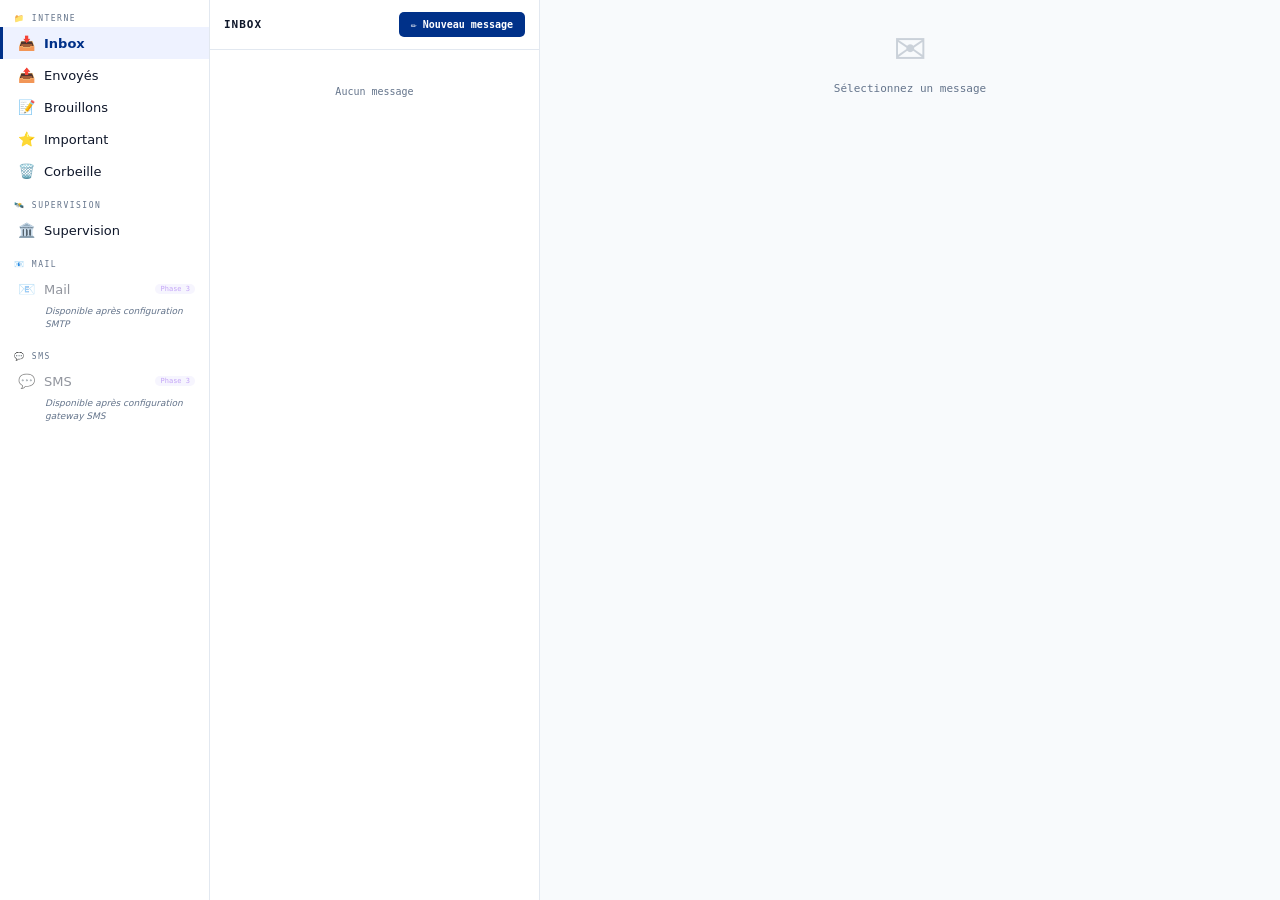
==== collecteur/messagerie_app.html @ 17342f91 "added mail and sms notification" ====
<!DOCTYPE html>
<html lang="fr">
<head>
<meta charset="UTF-8">
<meta name="viewport" content="width=device-width,initial-scale=1">
<title>SCRIBE Messagerie — Supervision</title>
<style>
:root{--blue:#003189;--red:#e1000f;--bg:#f8fafc;--s:#fff;--s2:#f1f5f9;--bd:#e2e8f0;--tx:#0f172a;--mu:#64748b;--mo:monospace}
*{box-sizing:border-box;margin:0;padding:0}
html,body{height:100%;overflow:hidden;font-family:system-ui,sans-serif;background:var(--bg);color:var(--tx)}
#root{display:flex;height:100%;overflow:hidden}
/* Colonne dossiers */
#col-folders{width:210px;flex-shrink:0;background:var(--s);border-right:1px solid var(--bd);display:flex;flex-direction:column;overflow-y:auto}
.fold-sec{font-family:var(--mo);font-size:8px;letter-spacing:1.5px;color:var(--mu);padding:14px 14px 4px;text-transform:uppercase;display:flex;align-items:center;gap:6px}
.fold{display:flex;align-items:center;gap:9px;padding:8px 14px;cursor:pointer;font-size:13px;border-left:3px solid transparent}
.fold:hover{background:var(--s2)}
.fold.active{background:#eef2ff;border-left-color:var(--blue);color:var(--blue);font-weight:600}
.fold .fi{font-size:14px;width:18px;text-align:center}
.fold .fn{flex:1}
.fold .fb{font-family:var(--mo);font-size:9px;background:var(--blue);color:#fff;border-radius:9px;padding:0 6px;min-width:16px;text-align:center}
.fold.disabled{opacity:.45;cursor:not-allowed}
.fold .phase{font-family:var(--mo);font-size:7px;background:#ede9fe;color:#7c3aed;border-radius:6px;padding:1px 5px}
.fold-note{font-size:9px;color:var(--mu);padding:0 14px 8px 45px;font-style:italic;line-height:1.4}
/* Colonne liste */
#col-list{width:330px;flex-shrink:0;background:var(--s);border-right:1px solid var(--bd);display:flex;flex-direction:column;overflow:hidden}
#list-top{padding:12px 14px;border-bottom:1px solid var(--bd);display:flex;align-items:center;gap:8px}
#list-title{font-family:var(--mo);font-size:11px;font-weight:700;letter-spacing:1px;flex:1}
.btn-new{font-family:var(--mo);font-size:10px;padding:7px 12px;background:var(--blue);color:#fff;border:none;border-radius:5px;cursor:pointer;font-weight:700;white-space:nowrap}
.btn-new:hover{opacity:.9}
#list-pane{flex:1;overflow-y:auto}
.mi{padding:11px 14px;border-bottom:1px solid var(--bd);cursor:pointer}
.mi:hover{background:var(--s2)}
.mi.sel{background:#eef2ff}
.mi.unread .mi-subj{font-weight:700}
.mi-top{display:flex;justify-content:space-between;margin-bottom:3px}
.mi-from{font-size:11px;font-weight:600;color:var(--blue);overflow:hidden;text-overflow:ellipsis;white-space:nowrap;max-width:200px}
.mi-date{font-family:var(--mo);font-size:9px;color:var(--mu);flex-shrink:0}
.mi-subj{font-size:12px;margin-bottom:2px}
.mi-prev{font-size:11px;color:var(--mu);overflow:hidden;text-overflow:ellipsis;white-space:nowrap}
.mi-pj{color:var(--mu)}
.empty{padding:36px 14px;text-align:center;font-family:var(--mo);font-size:10px;color:var(--mu)}
/* Colonne détail */
#col-detail{flex:1;overflow-y:auto;background:var(--bg);min-width:0}
#detail{padding:26px 32px;max-width:760px}
.d-subj{font-family:var(--mo);font-size:16px;font-weight:700;margin-bottom:16px}
.d-from{display:flex;align-items:center;gap:12px;padding:11px 15px;background:var(--s);border:1px solid var(--bd);border-radius:8px;margin-bottom:18px}
.d-ava{width:34px;height:34px;border-radius:50%;background:#dbeafe;display:flex;align-items:center;justify-content:center;font-size:15px}
.d-fname{font-family:var(--mo);font-size:10px;font-weight:700;color:var(--blue)}
.d-fdate{font-family:var(--mo);font-size:9px;color:var(--mu)}
.d-body{font-size:14px;line-height:1.75;white-space:pre-wrap;color:var(--tx)}
.d-pj-sec{margin-top:22px;border-top:1px solid var(--bd);padding-top:14px}
.d-pj-lbl{font-family:var(--mo);font-size:9px;color:var(--mu);margin-bottom:8px;letter-spacing:1px}
.d-pj{display:inline-flex;align-items:center;gap:7px;padding:8px 12px;background:var(--s);border:1px solid var(--bd);border-radius:7px;font-size:12px;text-decoration:none;color:var(--tx);margin:0 8px 8px 0}
.d-pj:hover{border-color:var(--blue)}
.d-pj .sz{color:var(--mu);font-size:9px}
.d-actions{margin-top:24px;display:flex;gap:8px;flex-wrap:wrap}
.d-act{font-family:var(--mo);font-size:10px;padding:8px 14px;background:var(--s);border:1px solid var(--bd);border-radius:6px;cursor:pointer;color:var(--tx)}
.d-act:hover{border-color:var(--blue);color:var(--blue)}
.d-act.danger:hover{border-color:var(--red);color:var(--red)}
.d-empty{display:flex;flex-direction:column;align-items:center;justify-content:center;height:100%;color:var(--mu);gap:10px}
/* Modal compose */
#cmodal{display:none;position:fixed;inset:0;background:rgba(0,0,0,.5);z-index:9999;align-items:center;justify-content:center;padding:18px}
.cbox{background:var(--s);border-radius:12px;width:560px;max-width:96vw;max-height:92vh;overflow:auto}
.chdr{padding:15px 20px;border-bottom:1px solid var(--bd);display:flex;align-items:center;gap:9px}
.chdr h3{font-family:var(--mo);font-size:12px;font-weight:700;flex:1}
.cx{background:none;border:none;cursor:pointer;font-size:18px;color:var(--mu)}
.cbody{padding:18px 20px;display:flex;flex-direction:column;gap:13px}
.cf label{font-family:var(--mo);font-size:9px;color:var(--mu);letter-spacing:1px;display:block;margin-bottom:5px}
.cf input,.cf select,.cf textarea{width:100%;font-size:13px;padding:9px 11px;background:var(--s2);border:1px solid var(--bd);border-radius:5px;color:var(--tx);font-family:inherit}
.cf textarea{resize:vertical;min-height:120px}
.cfoot{padding:13px 20px;border-top:1px solid var(--bd);display:flex;justify-content:flex-end;gap:8px}
.cerr{display:none;font-size:11px;color:var(--red);background:rgba(225,0,15,.07);padding:7px 11px;border-radius:5px}
#cpj-list{display:flex;flex-direction:column;gap:5px}
.cpj{display:flex;align-items:center;gap:8px;font-size:11px;background:var(--s2);padding:6px 10px;border-radius:5px}
.cpj button{margin-left:auto;background:none;border:none;color:var(--red);cursor:pointer}
#toast{position:fixed;bottom:16px;right:16px;font-family:var(--mo);font-size:11px;padding:9px 15px;border-radius:6px;display:none;z-index:99999}
#toast.ok{background:#dcfce7;color:#15803d;border:1px solid #86efac}
#toast.err{background:#fee2e2;color:#dc2626;border:1px solid #fca5a5}
</style>
</head>
<body>
<div id="root">
  <!-- Dossiers -->
  <div id="col-folders">
    <div class="fold-sec">📁 Interne</div>
    <div class="fold active" data-box="inbox"   onclick="selBox('inbox',this)"><span class="fi">📥</span><span class="fn">Inbox</span><span class="fb" id="fb-inbox" style="display:none"></span></div>
    <div class="fold"        data-box="sent"    onclick="selBox('sent',this)"><span class="fi">📤</span><span class="fn">Envoyés</span></div>
    <div class="fold"        data-box="drafts"  onclick="selBox('drafts',this)"><span class="fi">📝</span><span class="fn">Brouillons</span></div>
    <div class="fold"        data-box="important" onclick="selBox('important',this)"><span class="fi">⭐</span><span class="fn">Important</span></div>
    <div class="fold"        data-box="trash"   onclick="selBox('trash',this)"><span class="fi">🗑️</span><span class="fn">Corbeille</span></div>
    <div class="fold-sec">🛰️ Supervision</div>
    <div class="fold" data-box="inbox" onclick="selBox('inbox',this)"><span class="fi">🏛️</span><span class="fn">Supervision</span></div>
    <div class="fold-sec">📧 Mail</div>
    <div class="fold disabled"><span class="fi">📧</span><span class="fn">Mail</span><span class="phase">Phase 3</span></div>
    <div class="fold-note">Disponible après configuration SMTP</div>
    <div class="fold-sec">💬 SMS</div>
    <div class="fold disabled"><span class="fi">💬</span><span class="fn">SMS</span><span class="phase">Phase 3</span></div>
    <div class="fold-note">Disponible après configuration gateway SMS</div>
  </div>
  <!-- Liste -->
  <div id="col-list">
    <div id="list-top">
      <span id="list-title">INBOX</span>
      <button class="btn-new" onclick="openCompose()">✏️ Nouveau message</button>
    </div>
    <div id="list-pane"><div class="empty">Chargement…</div></div>
  </div>
  <!-- Détail -->
  <div id="col-detail">
    <div id="detail"><div class="d-empty"><div style="font-size:40px;opacity:.3">✉️</div><div style="font-family:monospace;font-size:11px">Sélectionnez un message</div></div></div>
  </div>
</div>

<!-- Modal compose -->
<div id="cmodal">
  <div class="cbox">
    <div class="chdr"><span style="font-size:16px">✏️</span><h3 id="ctitle">NOUVEAU MESSAGE</h3><button class="cx" onclick="closeCompose()">✕</button></div>
    <div class="cbody">
      <div class="cf"><label>Destinataire (instance)</label>
        <select id="c-dest"><option value="">— Sélectionner une instance —</option></select>
      </div>
      <div class="cf"><label>Objet</label><input type="text" id="c-subj" placeholder="Objet du message"></div>
      <div class="cf"><label>Message</label><textarea id="c-body" placeholder="Rédigez votre message…"></textarea></div>
      <div class="cf"><label>Pièces jointes</label>
        <input type="file" id="c-file" multiple onchange="addPJ(this)" style="font-size:11px">
        <div id="cpj-list" style="margin-top:7px"></div>
        <div style="font-size:9px;color:var(--mu);margin-top:4px">⚠️ Pas de donnée patient — fichiers sensibles via Bluefiles sur l'instance.</div>
      </div>
      <div class="cerr" id="c-err"></div>
    </div>
    <div class="cfoot">
      <button class="d-act" onclick="closeCompose()">Annuler</button>
      <button class="btn-new" onclick="sendCompose()">📤 Envoyer</button>
    </div>
  </div>
</div>
<div id="toast"></div>

<script>
var P = new URLSearchParams(location.search);
var TOK = P.get("token") || "";
function _api(url,opts){opts=opts||{};opts.headers=opts.headers||{};opts.headers["Authorization"]="Bearer "+TOK;if(opts.body&&!(opts.body instanceof FormData)&&!opts.headers["Content-Type"])opts.headers["Content-Type"]="application/json";return fetch(url,opts);}
function _esc(s){return String(s==null?"":s).replace(/&/g,"&amp;").replace(/</g,"&lt;").replace(/>/g,"&gt;");}
function toast(m,t){var e=document.getElementById("toast");e.textContent=m;e.className=t||"ok";e.style.display="block";clearTimeout(e._t);e._t=setTimeout(function(){e.style.display="none";},3000);}
function fmtDate(iso){if(!iso)return"";var s=iso;if(s.indexOf("Z")<0&&s.indexOf("+")<0)s=s.replace(" ","T")+"Z";var d=new Date(s);if(isNaN(d.getTime()))return"";return d.toLocaleString("fr-FR",{day:"2-digit",month:"2-digit",hour:"2-digit",minute:"2-digit"});}

var BOX="inbox", SEL=null, MSGS=[], INSTANCES=[];
var BOXQ={inbox:"box=inbox",sent:"box=sent",drafts:"box=drafts",important:"box=inbox&important=1",trash:"box=trash"};
var BOXLBL={inbox:"INBOX",sent:"ENVOYÉS",drafts:"BROUILLONS",important:"IMPORTANT",trash:"CORBEILLE"};

function selBox(box,el){
  BOX=box;
  document.querySelectorAll(".fold").forEach(function(f){f.classList.remove("active");});
  if(el)el.classList.add("active");
  document.getElementById("list-title").textContent=BOXLBL[box]||box.toUpperCase();
  loadList();
}

function loadBadge(){
  _api("/api/v1/messagerie/non-lus").then(function(r){return r.ok?r.json():{count:0};}).then(function(d){
    var b=document.getElementById("fb-inbox");if(!b)return;
    if(d.count>0){b.textContent=d.count;b.style.display="inline";}else b.style.display="none";
  }).catch(function(){});
}

function loadList(){
  var pane=document.getElementById("list-pane");
  pane.innerHTML='<div class="empty">Chargement…</div>';
  var q=BOXQ[BOX]||"box=inbox";
  _api("/api/v1/messagerie/messages?canal=interne&"+q).then(function(r){return r.ok?r.json():{messages:[]};}).then(function(d){
    MSGS=d.messages||[];
    renderList();
  }).catch(function(){pane.innerHTML='<div class="empty">Erreur de chargement</div>';});
  loadBadge();
}

function renderList(){
  var pane=document.getElementById("list-pane");
  if(!MSGS.length){pane.innerHTML='<div class="empty">'+(BOX==="sent"?"Aucun message envoyé":BOX==="drafts"?"Aucun brouillon":BOX==="trash"?"Corbeille vide":"Aucun message")+'</div>';return;}
  pane.innerHTML=MSGS.slice().reverse().map(function(m){
    var unread=(BOX==="inbox"||BOX==="important")&&!m.lu;
    var who=(BOX==="sent"||BOX==="drafts")?("→ "+((m.destinataires||[]).map(function(d){return d.display||d.value;}).join(", ")||"—")):(m.expediteur_nom||m.expediteur_addr||"Instance");
    var pj=m.attachments_count>0?' <span class="mi-pj">📎</span>':"";
    return '<div class="mi '+(unread?"unread":"")+(SEL===m.id?" sel":"")+'" onclick="openMsg('+m.id+')">'+
      '<div class="mi-top"><span class="mi-from">'+_esc(who)+'</span><span class="mi-date">'+fmtDate(m.created_at)+'</span></div>'+
      '<div class="mi-subj">'+_esc(m.sujet||"(sans objet)")+pj+'</div>'+
      '<div class="mi-prev">'+_esc((m.contenu||"").substring(0,70))+'</div></div>';
  }).join("");
}

function openMsg(id){
  SEL=id;renderList();
  _api("/api/v1/messagerie/messages/"+id).then(function(r){return r.ok?r.json():null;}).then(function(m){
    if(!m){return;}
    try{_api("/api/v1/messagerie/"+id+"/lire",{method:"PUT"}).then(function(){loadBadge();});}catch(e){}
    var from=m.expediteur_nom||m.expediteur_addr||"Instance";
    var pj=(m.attachments||[]).map(function(a){
      return '<a class="d-pj" href="/api/v1/messagerie/attachments/'+a.id+'?token='+encodeURIComponent(TOK)+'" target="_blank">📎 '+_esc(a.nom||"fichier")+' <span class="sz">'+Math.round((a.taille||0)/1024)+'Ko</span></a>';
    }).join("");
    var d=document.getElementById("detail");
    d.innerHTML='<div class="d-subj">'+_esc(m.sujet||"(sans objet)")+'</div>'+
      '<div class="d-from"><div class="d-ava">🏥</div><div><div class="d-fname">'+_esc(from)+'</div><div class="d-fdate">'+fmtDate(m.created_at)+'</div></div></div>'+
      '<div class="d-body">'+_esc(m.contenu||"")+'</div>'+
      (pj?'<div class="d-pj-sec"><div class="d-pj-lbl">PIÈCES JOINTES</div>'+pj+'</div>':"")+
      '<div class="d-actions">'+
        '<button class="d-act" onclick="replyMsg('+JSON.stringify(from).replace(/"/g,"&quot;")+','+JSON.stringify(m.sujet||"").replace(/"/g,"&quot;")+','+JSON.stringify(m.expediteur_addr||"").replace(/"/g,"&quot;")+')">↩ Répondre</button>'+
        '<button class="d-act" onclick="fwdMsg('+JSON.stringify(m.sujet||"").replace(/"/g,"&quot;")+','+JSON.stringify(m.contenu||"").replace(/"/g,"&quot;")+')">↪ Transférer</button>'+
        '<button class="d-act danger" onclick="delMsg('+id+')">🗑 Supprimer</button>'+
      '</div>';
  }).catch(function(){});
}

function delMsg(id){
  if(!confirm("Supprimer ce message ?"))return;
  _api("/api/v1/messagerie/messages/"+id,{method:"DELETE"}).then(function(r){
    if(r.ok){document.getElementById("detail").innerHTML='<div class="d-empty"><div style="font-size:40px;opacity:.3">✉️</div></div>';loadList();toast("Message supprimé");}
    else toast("Suppression impossible","err");
  });
}

/* ---- Compose / Répondre / Transférer ---- */
var CPJ=[];
function loadInstances(){
  _api("/api/coll/instances").then(function(r){return r.ok?r.json():null;}).catch(function(){return null;}).then(function(d){
    var sel=document.getElementById("c-dest");
    var list=(d&&(d.instances||d))||[];
    INSTANCES=Array.isArray(list)?list:[];
    sel.innerHTML='<option value="">— Sélectionner une instance —</option>'+INSTANCES.map(function(i){
      var sig=i.sigle||i.nom||i;return '<option value="'+_esc(sig)+'">'+_esc(sig)+(i.nom&&i.nom!==sig?" — "+_esc(i.nom):"")+'</option>';
    }).join("");
  });
}
function openCompose(){CPJ=[];document.getElementById("cpj-list").innerHTML="";document.getElementById("c-subj").value="";document.getElementById("c-body").value="";document.getElementById("c-dest").value="";document.getElementById("c-err").style.display="none";document.getElementById("ctitle").textContent="NOUVEAU MESSAGE";loadInstances();document.getElementById("cmodal").style.display="flex";}
function closeCompose(){document.getElementById("cmodal").style.display="none";}
function replyMsg(from,subj,sigle){openCompose();document.getElementById("ctitle").textContent="RÉPONDRE";document.getElementById("c-subj").value=(subj&&subj.indexOf("Re:")===0?subj:"Re: "+(subj||""));setTimeout(function(){var sel=document.getElementById("c-dest");if(sigle){for(var i=0;i<sel.options.length;i++){if(sel.options[i].value===sigle){sel.selectedIndex=i;break;}}}},300);}
function fwdMsg(subj,body){openCompose();document.getElementById("ctitle").textContent="TRANSFÉRER";document.getElementById("c-subj").value="Tr: "+(subj||"");document.getElementById("c-body").value="\n\n--- Message transféré ---\n"+(body||"");}
function addPJ(inp){var fs=Array.from(inp.files||[]);fs.forEach(function(f){CPJ.push(f);});inp.value="";renderCPJ();}
function renderCPJ(){document.getElementById("cpj-list").innerHTML=CPJ.map(function(f,i){return '<div class="cpj">📎 '+_esc(f.name)+' <span style="color:var(--mu)">'+Math.round(f.size/1024)+'Ko</span><button onclick="rmCPJ('+i+')">✕</button></div>';}).join("");}
function rmCPJ(i){CPJ.splice(i,1);renderCPJ();}
function sendCompose(){
  var dest=document.getElementById("c-dest").value;
  var subj=document.getElementById("c-subj").value.trim();
  var body=document.getElementById("c-body").value.trim();
  var err=document.getElementById("c-err");
  if(!dest){err.textContent="Choisissez une instance destinataire.";err.style.display="block";return;}
  if(!subj&&!body){err.textContent="Objet ou message requis.";err.style.display="block";return;}
  err.style.display="none";
  var fd=new FormData();
  fd.append("target_sigle",dest);fd.append("sujet",subj);fd.append("contenu",body);
  CPJ.forEach(function(f){fd.append("fichiers",f,f.name);});
  _api("/api/coll/msg-to-instance",{method:"POST",body:fd}).then(function(r){return r.json().then(function(j){return{ok:r.ok,j:j};});}).then(function(res){
    if(res.ok&&res.j&&res.j.ok){toast("Message envoyé à "+dest);closeCompose();if(BOX==="sent")loadList();}
    else{err.textContent="Échec : "+((res.j&&res.j.detail)||"erreur");err.style.display="block";}
  }).catch(function(e){err.textContent="Erreur réseau : "+e;err.style.display="block";});
}

window.selBox=selBox;window.openMsg=openMsg;window.delMsg=delMsg;window.openCompose=openCompose;window.closeCompose=closeCompose;window.replyMsg=replyMsg;window.fwdMsg=fwdMsg;window.addPJ=addPJ;window.rmCPJ=rmCPJ;window.sendCompose=sendCompose;
loadList();
setInterval(function(){if(BOX==="inbox"||BOX==="important")loadList();else loadBadge();},20000);
</script>
</body>
</html>
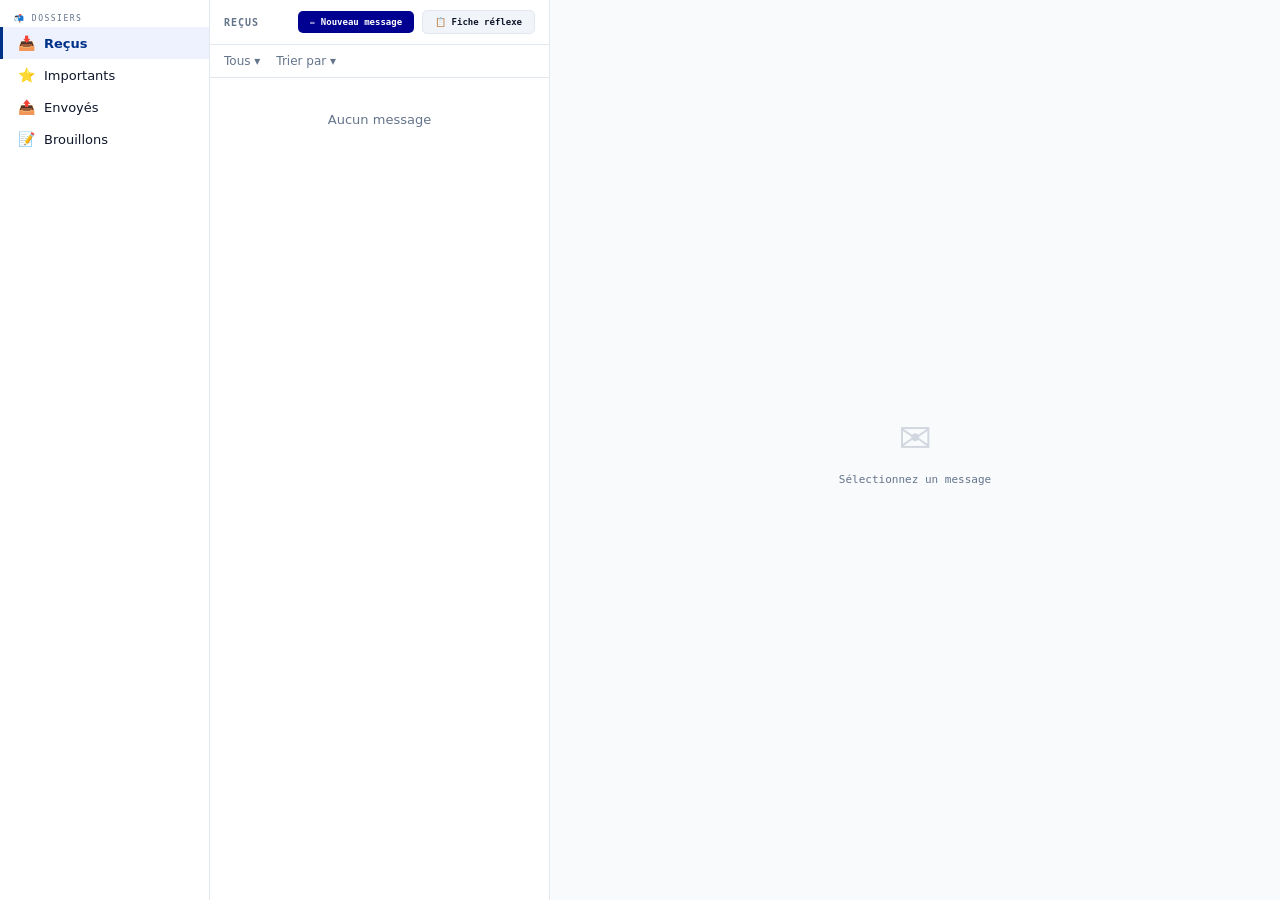
==== commit 3b5c569e: "added phone service" ====
--- a/collecteur/messagerie_app.html
+++ b/collecteur/messagerie_app.html
@@ -5,258 +5,585 @@
 <meta name="viewport" content="width=device-width,initial-scale=1">
 <title>SCRIBE Messagerie — Supervision</title>
 <style>
-:root{--blue:#003189;--red:#e1000f;--bg:#f8fafc;--s:#fff;--s2:#f1f5f9;--bd:#e2e8f0;--tx:#0f172a;--mu:#64748b;--mo:monospace}
+:root{
+  --blue:#003189;--dark:#000091;--red:#ce0500;--ok:#18753c;--warn:#b34000;
+  --bg:#f8fafc;--s:#fff;--s2:#f1f5f9;--bd:#e2e8f0;--tx:#0f172a;--mu:#64748b;--mo:monospace;
+  --border:var(--bd);--border2:#c1c7cf;--muted:var(--mu);--muted2:#475569;
+  --surface:var(--s);--surface2:var(--s2);--text:var(--tx)
+}
 *{box-sizing:border-box;margin:0;padding:0}
-html,body{height:100%;overflow:hidden;font-family:system-ui,sans-serif;background:var(--bg);color:var(--tx)}
+html,body{height:100%;overflow:hidden;font-family:system-ui,-apple-system,sans-serif;background:var(--bg);color:var(--tx)}
 #root{display:flex;height:100%;overflow:hidden}
-/* Colonne dossiers */
+
+/* ── Colonne dossiers ── */
 #col-folders{width:210px;flex-shrink:0;background:var(--s);border-right:1px solid var(--bd);display:flex;flex-direction:column;overflow-y:auto}
 .fold-sec{font-family:var(--mo);font-size:8px;letter-spacing:1.5px;color:var(--mu);padding:14px 14px 4px;text-transform:uppercase;display:flex;align-items:center;gap:6px}
-.fold{display:flex;align-items:center;gap:9px;padding:8px 14px;cursor:pointer;font-size:13px;border-left:3px solid transparent}
+.fold{display:flex;align-items:center;gap:9px;padding:8px 14px;cursor:pointer;font-size:13px;border-left:3px solid transparent;transition:background .12s}
 .fold:hover{background:var(--s2)}
 .fold.active{background:#eef2ff;border-left-color:var(--blue);color:var(--blue);font-weight:600}
 .fold .fi{font-size:14px;width:18px;text-align:center}
 .fold .fn{flex:1}
 .fold .fb{font-family:var(--mo);font-size:9px;background:var(--blue);color:#fff;border-radius:9px;padding:0 6px;min-width:16px;text-align:center}
 .fold.disabled{opacity:.45;cursor:not-allowed}
-.fold .phase{font-family:var(--mo);font-size:7px;background:#ede9fe;color:#7c3aed;border-radius:6px;padding:1px 5px}
 .fold-note{font-size:9px;color:var(--mu);padding:0 14px 8px 45px;font-style:italic;line-height:1.4}
-/* Colonne liste */
-#col-list{width:330px;flex-shrink:0;background:var(--s);border-right:1px solid var(--bd);display:flex;flex-direction:column;overflow:hidden}
-#list-top{padding:12px 14px;border-bottom:1px solid var(--bd);display:flex;align-items:center;gap:8px}
-#list-title{font-family:var(--mo);font-size:11px;font-weight:700;letter-spacing:1px;flex:1}
-.btn-new{font-family:var(--mo);font-size:10px;padding:7px 12px;background:var(--blue);color:#fff;border:none;border-radius:5px;cursor:pointer;font-weight:700;white-space:nowrap}
-.btn-new:hover{opacity:.9}
+
+/* ── Colonne liste ── */
+#col-list{width:340px;flex-shrink:0;background:var(--s);border-right:1px solid var(--bd);display:flex;flex-direction:column;overflow:hidden}
+#list-top{padding:10px 14px;border-bottom:1px solid var(--bd);display:flex;align-items:center;gap:8px;flex-wrap:wrap;flex-shrink:0}
+#list-title{font-family:var(--mo);font-size:10px;font-weight:700;letter-spacing:1px;color:var(--mu);flex:1}
 #list-pane{flex:1;overflow-y:auto}
-.mi{padding:11px 14px;border-bottom:1px solid var(--bd);cursor:pointer}
-.mi:hover{background:var(--s2)}
-.mi.sel{background:#eef2ff}
-.mi.unread .mi-subj{font-weight:700}
-.mi-top{display:flex;justify-content:space-between;margin-bottom:3px}
-.mi-from{font-size:11px;font-weight:600;color:var(--blue);overflow:hidden;text-overflow:ellipsis;white-space:nowrap;max-width:200px}
-.mi-date{font-family:var(--mo);font-size:9px;color:var(--mu);flex-shrink:0}
-.mi-subj{font-size:12px;margin-bottom:2px}
-.mi-prev{font-size:11px;color:var(--mu);overflow:hidden;text-overflow:ellipsis;white-space:nowrap}
-.mi-pj{color:var(--mu)}
-.empty{padding:36px 14px;text-align:center;font-family:var(--mo);font-size:10px;color:var(--mu)}
-/* Colonne détail */
-#col-detail{flex:1;overflow-y:auto;background:var(--bg);min-width:0}
-#detail{padding:26px 32px;max-width:760px}
-.d-subj{font-family:var(--mo);font-size:16px;font-weight:700;margin-bottom:16px}
-.d-from{display:flex;align-items:center;gap:12px;padding:11px 15px;background:var(--s);border:1px solid var(--bd);border-radius:8px;margin-bottom:18px}
-.d-ava{width:34px;height:34px;border-radius:50%;background:#dbeafe;display:flex;align-items:center;justify-content:center;font-size:15px}
-.d-fname{font-family:var(--mo);font-size:10px;font-weight:700;color:var(--blue)}
-.d-fdate{font-family:var(--mo);font-size:9px;color:var(--mu)}
-.d-body{font-size:14px;line-height:1.75;white-space:pre-wrap;color:var(--tx)}
-.d-pj-sec{margin-top:22px;border-top:1px solid var(--bd);padding-top:14px}
-.d-pj-lbl{font-family:var(--mo);font-size:9px;color:var(--mu);margin-bottom:8px;letter-spacing:1px}
-.d-pj{display:inline-flex;align-items:center;gap:7px;padding:8px 12px;background:var(--s);border:1px solid var(--bd);border-radius:7px;font-size:12px;text-decoration:none;color:var(--tx);margin:0 8px 8px 0}
-.d-pj:hover{border-color:var(--blue)}
-.d-pj .sz{color:var(--mu);font-size:9px}
-.d-actions{margin-top:24px;display:flex;gap:8px;flex-wrap:wrap}
-.d-act{font-family:var(--mo);font-size:10px;padding:8px 14px;background:var(--s);border:1px solid var(--bd);border-radius:6px;cursor:pointer;color:var(--tx)}
-.d-act:hover{border-color:var(--blue);color:var(--blue)}
-.d-act.danger:hover{border-color:var(--red);color:var(--red)}
-.d-empty{display:flex;flex-direction:column;align-items:center;justify-content:center;height:100%;color:var(--mu);gap:10px}
-/* Modal compose */
-#cmodal{display:none;position:fixed;inset:0;background:rgba(0,0,0,.5);z-index:9999;align-items:center;justify-content:center;padding:18px}
-.cbox{background:var(--s);border-radius:12px;width:560px;max-width:96vw;max-height:92vh;overflow:auto}
-.chdr{padding:15px 20px;border-bottom:1px solid var(--bd);display:flex;align-items:center;gap:9px}
-.chdr h3{font-family:var(--mo);font-size:12px;font-weight:700;flex:1}
-.cx{background:none;border:none;cursor:pointer;font-size:18px;color:var(--mu)}
-.cbody{padding:18px 20px;display:flex;flex-direction:column;gap:13px}
-.cf label{font-family:var(--mo);font-size:9px;color:var(--mu);letter-spacing:1px;display:block;margin-bottom:5px}
-.cf input,.cf select,.cf textarea{width:100%;font-size:13px;padding:9px 11px;background:var(--s2);border:1px solid var(--bd);border-radius:5px;color:var(--tx);font-family:inherit}
-.cf textarea{resize:vertical;min-height:120px}
-.cfoot{padding:13px 20px;border-top:1px solid var(--bd);display:flex;justify-content:flex-end;gap:8px}
-.cerr{display:none;font-size:11px;color:var(--red);background:rgba(225,0,15,.07);padding:7px 11px;border-radius:5px}
-#cpj-list{display:flex;flex-direction:column;gap:5px}
-.cpj{display:flex;align-items:center;gap:8px;font-size:11px;background:var(--s2);padding:6px 10px;border-radius:5px}
-.cpj button{margin-left:auto;background:none;border:none;color:var(--red);cursor:pointer}
-#toast{position:fixed;bottom:16px;right:16px;font-family:var(--mo);font-size:11px;padding:9px 15px;border-radius:6px;display:none;z-index:99999}
+.msg-item{padding:11px 14px;border-bottom:1px solid var(--bd);cursor:pointer;transition:background .1s}
+.msg-item:hover{background:var(--s2)}
+.msg-item.unread .msg-subj{font-weight:700;color:var(--blue)}
+.msg-item.unread{border-left:3px solid var(--blue)}
+.msg-meta{font-family:var(--mo);font-size:9px;color:var(--mu);display:flex;justify-content:space-between;margin-bottom:2px}
+.msg-subj{font-size:12px;margin-bottom:2px;color:var(--tx)}
+.msg-prev{font-size:11px;color:var(--mu);white-space:nowrap;overflow:hidden;text-overflow:ellipsis}
+
+/* ── Colonne détail ── */
+#col-detail{flex:1;overflow-y:auto;background:var(--bg)}
+.d-empty{display:flex;flex-direction:column;align-items:center;justify-content:center;height:100%;gap:12px;color:var(--mu)}
+
+/* ── Boutons toolbar ── */
+.btn-action{font-family:var(--mo);font-size:9px;padding:6px 12px;border-radius:5px;cursor:pointer;font-weight:700;border:none;white-space:nowrap}
+.btn-primary{background:var(--dark);color:#fff}
+.btn-primary:hover{opacity:.9}
+.btn-bf{background:rgba(0,0,145,.1);color:var(--dark);border:1px solid rgba(0,0,145,.35)!important;display:none}
+.btn-bf:hover{background:rgba(0,0,145,.18)}
+.btn-secondary{background:var(--s2);color:var(--tx);border:1px solid var(--bd)!important}
+.btn-danger{background:rgba(206,5,0,.07);color:var(--red);border:1px solid rgba(206,5,0,.3)!important}
+.msg-wm-btn{font-family:system-ui,-apple-system,sans-serif;font-size:12px;padding:6px 12px;background:var(--s2);border:1px solid var(--bd);border-radius:6px;color:var(--tx);cursor:pointer;display:inline-flex;align-items:center;gap:5px}
+.msg-wm-btn:hover{background:#eef2ff}
+.msg-wm-btn.danger{color:var(--red)}
+
+/* ── Modal compose — ISO avec interface instance ── */
+#cmodal,#fmodal{display:none;position:fixed;inset:0;background:rgba(0,0,0,.55);z-index:9000;align-items:flex-start;justify-content:center;padding:40px 16px;overflow-y:auto}
+#cmodal.open,#fmodal.open{display:flex}
+.cbox{background:var(--s);border-radius:10px;width:min(640px,98vw);max-height:90vh;display:flex;flex-direction:column;overflow:hidden;box-shadow:0 12px 48px rgba(0,0,0,.25)}
+.chdr{padding:14px 18px;border-bottom:1px solid var(--bd);display:flex;align-items:center;gap:10px;flex-shrink:0;background:var(--s)}
+.chdr h3{font-family:var(--mo);font-size:11px;font-weight:700;flex:1;letter-spacing:1px}
+.cx{background:none;border:none;font-size:18px;cursor:pointer;color:var(--mu);padding:2px 6px;line-height:1;border-radius:4px}
+.cx:hover{background:var(--s2)}
+.cbody{padding:18px;flex:1;overflow-y:auto;display:flex;flex-direction:column;gap:14px}
+.cf label{display:block;font-family:var(--mo);font-size:9px;letter-spacing:1px;color:var(--mu);text-transform:uppercase;margin-bottom:4px}
+.cf input,.cf select,.cf textarea{font-family:var(--mo);font-size:11px;padding:7px 9px;background:var(--s2);border:1px solid var(--border2);border-radius:5px;color:var(--tx);width:100%}
+.cf textarea{resize:vertical}
+.cerr{display:none;font-family:var(--mo);font-size:10px;color:#dc2626;background:#fef2f2;border:1px solid #fca5a5;padding:7px 10px;border-radius:5px;margin-top:2px}
+.cpj{display:flex;align-items:center;gap:6px;font-family:var(--mo);font-size:10px;padding:4px 8px;background:var(--s2);border-radius:4px;border:1px solid var(--bd);margin-top:3px}
+.cpj button{background:none;border:none;cursor:pointer;color:var(--mu);font-size:13px;padding:0 2px;line-height:1}
+.cfoot{padding:12px 18px;border-top:1px solid var(--bd);display:flex;justify-content:flex-end;gap:8px;flex-shrink:0;background:var(--s2)}
+
+/* ── Toast ── */
+#toast{position:fixed;bottom:16px;right:16px;font-family:var(--mo);font-size:11px;padding:10px 16px;border-radius:6px;display:none;z-index:99999;box-shadow:0 4px 16px rgba(0,0,0,.12)}
 #toast.ok{background:#dcfce7;color:#15803d;border:1px solid #86efac}
 #toast.err{background:#fee2e2;color:#dc2626;border:1px solid #fca5a5}
 </style>
 </head>
 <body>
 <div id="root">
-  <!-- Dossiers -->
+  <!-- Colonne dossiers -->
   <div id="col-folders">
-    <div class="fold-sec">📁 Interne</div>
-    <div class="fold active" data-box="inbox"   onclick="selBox('inbox',this)"><span class="fi">📥</span><span class="fn">Inbox</span><span class="fb" id="fb-inbox" style="display:none"></span></div>
-    <div class="fold"        data-box="sent"    onclick="selBox('sent',this)"><span class="fi">📤</span><span class="fn">Envoyés</span></div>
-    <div class="fold"        data-box="drafts"  onclick="selBox('drafts',this)"><span class="fi">📝</span><span class="fn">Brouillons</span></div>
-    <div class="fold"        data-box="important" onclick="selBox('important',this)"><span class="fi">⭐</span><span class="fn">Important</span></div>
-    <div class="fold"        data-box="trash"   onclick="selBox('trash',this)"><span class="fi">🗑️</span><span class="fn">Corbeille</span></div>
-    <div class="fold-sec">🛰️ Supervision</div>
-    <div class="fold" data-box="inbox" onclick="selBox('inbox',this)"><span class="fi">🏛️</span><span class="fn">Supervision</span></div>
-    <div class="fold-sec">📧 Mail</div>
-    <div class="fold disabled"><span class="fi">📧</span><span class="fn">Mail</span><span class="phase">Phase 3</span></div>
-    <div class="fold-note">Disponible après configuration SMTP</div>
-    <div class="fold-sec">💬 SMS</div>
-    <div class="fold disabled"><span class="fi">💬</span><span class="fn">SMS</span><span class="phase">Phase 3</span></div>
-    <div class="fold-note">Disponible après configuration gateway SMS</div>
+    <div class="fold-sec">📬 Dossiers</div>
+    <div class="fold active" data-box="inbox" onclick="selBox('inbox',this)">
+      <span class="fi">📥</span><span class="fn">Reçus</span>
+      <span class="fb" id="fb-inbox" style="display:none">0</span>
+    </div>
+    <div class="fold" data-box="important" onclick="selBox('important',this)">
+      <span class="fi">⭐</span><span class="fn">Importants</span>
+    </div>
+    <div class="fold" data-box="sent" onclick="selBox('sent',this)">
+      <span class="fi">📤</span><span class="fn">Envoyés</span>
+    </div>
+    <div class="fold" data-box="drafts" onclick="selBox('drafts',this)">
+      <span class="fi">📝</span><span class="fn">Brouillons</span>
+    </div>
   </div>
-  <!-- Liste -->
+
+  <!-- Colonne liste -->
   <div id="col-list">
     <div id="list-top">
-      <span id="list-title">INBOX</span>
-      <button class="btn-new" onclick="openCompose()">✏️ Nouveau message</button>
-    </div>
-    <div id="list-pane"><div class="empty">Chargement…</div></div>
+      <span id="list-title">REÇUS</span>
+      <button class="btn-action btn-primary" onclick="openCompose()">✏️ Nouveau message</button>
+      <button class="btn-action btn-bf" id="btn-bf-toolbar" onclick="openBfModal()">🔒 Envoi BlueFiles</button>
+      <button class="btn-action btn-secondary" id="btn-fiche-toolbar" onclick="openFicheModal()">📋 Fiche réflexe</button>
+    </div>
+    <div id="list-pane">
+      <div style="padding:30px;text-align:center;font-family:monospace;font-size:10px;color:var(--mu)">Chargement…</div>
+    </div>
   </div>
-  <!-- Détail -->
+
+  <!-- Colonne détail -->
   <div id="col-detail">
-    <div id="detail"><div class="d-empty"><div style="font-size:40px;opacity:.3">✉️</div><div style="font-family:monospace;font-size:11px">Sélectionnez un message</div></div></div>
+    <div class="d-empty">
+      <div style="font-size:40px;opacity:.25">✉️</div>
+      <div style="font-family:monospace;font-size:11px;color:var(--mu)">Sélectionnez un message</div>
+    </div>
   </div>
 </div>
 
-<!-- Modal compose -->
+<!-- Modal compose — ISO interface messagerie instance -->
 <div id="cmodal">
   <div class="cbox">
-    <div class="chdr"><span style="font-size:16px">✏️</span><h3 id="ctitle">NOUVEAU MESSAGE</h3><button class="cx" onclick="closeCompose()">✕</button></div>
+    <div class="chdr">
+      <span style="font-size:15px">✏️</span>
+      <h3 id="ctitle">NOUVEAU MESSAGE</h3>
+      <button class="cx" onclick="closeCompose()">✕</button>
+    </div>
     <div class="cbody">
-      <div class="cf"><label>Destinataire (instance)</label>
-        <select id="c-dest"><option value="">— Sélectionner une instance —</option></select>
-      </div>
-      <div class="cf"><label>Objet</label><input type="text" id="c-subj" placeholder="Objet du message"></div>
-      <div class="cf"><label>Message</label><textarea id="c-body" placeholder="Rédigez votre message…"></textarea></div>
-      <div class="cf"><label>Pièces jointes</label>
-        <input type="file" id="c-file" multiple onchange="addPJ(this)" style="font-size:11px">
-        <div id="cpj-list" style="margin-top:7px"></div>
-        <div style="font-size:9px;color:var(--mu);margin-top:4px">⚠️ Pas de donnée patient — fichiers sensibles via Bluefiles sur l'instance.</div>
+      <div class="cf">
+        <label>Destinataire (instance)</label>
+        <select id="c-dest" onchange="onDestChange()">
+          <option value="">— Sélectionner une instance —</option>
+        </select>
+      </div>
+      <div class="cf">
+        <label>Destinataire (personne) — optionnel</label>
+        <select id="c-dest-user">
+          <option value="">— Toute la cellule de crise —</option>
+        </select>
+      </div>
+      <div class="cf">
+        <label>Objet</label>
+        <input type="text" id="c-subj" placeholder="Objet du message">
+      </div>
+      <div class="cf">
+        <label>Message</label>
+        <textarea id="c-body" rows="5" placeholder="Rédigez votre message…"></textarea>
+      </div>
+      <!-- Pièces jointes — ISO avec messagerie instance -->
+      <div class="cf">
+        <label>Pièces jointes</label>
+        <div id="cpj-list" style="margin-bottom:6px"></div>
+        <div style="display:flex;gap:8px;flex-wrap:wrap;align-items:center">
+          <button type="button" class="btn-action btn-secondary"
+                  onclick="document.getElementById('c-file').click()">
+            📎 Joindre un fichier
+          </button>
+          <button type="button" class="btn-action btn-bf" id="c-bf-btn"
+                  onclick="openBfModal()">
+            🔒 Envoi sécurisé par BlueFiles
+          </button>
+          <input type="file" id="c-file" multiple style="display:none" onchange="addPJ(this)">
+          <span style="font-family:monospace;font-size:8px;color:var(--mu)">10 Mo/PJ · 25 Mo total · 10 max</span>
+        </div>
       </div>
       <div class="cerr" id="c-err"></div>
     </div>
     <div class="cfoot">
-      <button class="d-act" onclick="closeCompose()">Annuler</button>
-      <button class="btn-new" onclick="sendCompose()">📤 Envoyer</button>
+      <button class="btn-action btn-secondary" onclick="closeCompose()">Annuler</button>
+      <button class="btn-action btn-primary" onclick="sendCompose()">📤 Envoyer</button>
     </div>
   </div>
 </div>
+
+<!-- Modal fiche réflexe -->
+<div id="fmodal">
+  <div class="cbox">
+    <div class="chdr">
+      <span style="font-size:15px">📋</span>
+      <h3>DIFFUSER UNE FICHE RÉFLEXE</h3>
+      <button class="cx" onclick="closeFicheModal()">✕</button>
+    </div>
+    <div class="cbody">
+      <div class="cf">
+        <label>Destinataire (instance)</label>
+        <select id="f-dest">
+          <option value="*">📢 Toutes les instances</option>
+        </select>
+      </div>
+      <div class="cf">
+        <label>Fichier (fiche réflexe, procédure…)</label>
+        <div id="f-file-name" style="font-size:12px;color:var(--mu);margin-bottom:6px">Aucun fichier sélectionné</div>
+        <button type="button" class="btn-action btn-secondary"
+                onclick="document.getElementById('f-file').click()">📎 Choisir un fichier</button>
+        <input type="file" id="f-file" style="display:none" onchange="onFicheFile(this)">
+      </div>
+      <div class="cf">
+        <label>Note (optionnel)</label>
+        <textarea id="f-note" rows="3" placeholder="Contexte ou consigne accompagnant la fiche…"></textarea>
+      </div>
+      <div id="f-err" style="display:none;color:var(--red,#e1000f);font-size:12px;margin-top:4px"></div>
+    </div>
+    <div class="cfoot">
+      <button class="btn-action btn-secondary" onclick="closeFicheModal()">Annuler</button>
+      <button class="btn-action btn-primary" onclick="sendFiche()">📤 Diffuser</button>
+    </div>
+  </div>
+</div>
+
 <div id="toast"></div>
 
 <script>
+/* ── Init token ── */
 var P = new URLSearchParams(location.search);
-var TOK = P.get("token") || "";
-function _api(url,opts){opts=opts||{};opts.headers=opts.headers||{};opts.headers["Authorization"]="Bearer "+TOK;if(opts.body&&!(opts.body instanceof FormData)&&!opts.headers["Content-Type"])opts.headers["Content-Type"]="application/json";return fetch(url,opts);}
-function _esc(s){return String(s==null?"":s).replace(/&/g,"&amp;").replace(/</g,"&lt;").replace(/>/g,"&gt;");}
-function toast(m,t){var e=document.getElementById("toast");e.textContent=m;e.className=t||"ok";e.style.display="block";clearTimeout(e._t);e._t=setTimeout(function(){e.style.display="none";},3000);}
-function fmtDate(iso){if(!iso)return"";var s=iso;if(s.indexOf("Z")<0&&s.indexOf("+")<0)s=s.replace(" ","T")+"Z";var d=new Date(s);if(isNaN(d.getTime()))return"";return d.toLocaleString("fr-FR",{day:"2-digit",month:"2-digit",hour:"2-digit",minute:"2-digit"});}
-
-var BOX="inbox", SEL=null, MSGS=[], INSTANCES=[];
-var BOXQ={inbox:"box=inbox",sent:"box=sent",drafts:"box=drafts",important:"box=inbox&important=1",trash:"box=trash"};
-var BOXLBL={inbox:"INBOX",sent:"ENVOYÉS",drafts:"BROUILLONS",important:"IMPORTANT",trash:"CORBEILLE"};
-
+var tok = P.get('token') || '';
+try { if (!tok) { var _pt = window.parent.localStorage.getItem('scribe_token'); if (_pt) tok = _pt; } } catch(e) {}
+
+/* ── État ── */
+var BOX = 'inbox';
+var MSGS = [];
+var CPJ = [];
+var INSTANCES = [];
+var ANNUAIRE = {};
+
+/* ── Utilitaires ── */
+function _esc(s){return String(s||'').replace(/&/g,'&amp;').replace(/</g,'&lt;').replace(/>/g,'&gt;');}
+function _hdrs(extra){return Object.assign({'Authorization':'Bearer '+tok,'Content-Type':'application/json'},extra||{});}
+function _api(url,opts){
+  opts=opts||{};
+  var hdrs={'Authorization':'Bearer '+tok};
+  if(opts.body&&!(opts.body instanceof FormData)) hdrs['Content-Type']='application/json';
+  opts.headers=Object.assign(hdrs,opts.headers||{});
+  return fetch(url,opts);
+}
+function toast(msg,type){
+  var el=document.getElementById('toast');
+  el.textContent=msg;el.className=type||'ok';el.style.display='block';
+  clearTimeout(el._t);el._t=setTimeout(function(){el.style.display='none';},3200);
+}
+
+/* ── Dossiers ── */
 function selBox(box,el){
   BOX=box;
-  document.querySelectorAll(".fold").forEach(function(f){f.classList.remove("active");});
-  if(el)el.classList.add("active");
-  document.getElementById("list-title").textContent=BOXLBL[box]||box.toUpperCase();
+  document.querySelectorAll('.fold[data-box]').forEach(function(f){f.classList.remove('active');});
+  if(el) el.classList.add('active');
+  var titles={inbox:'REÇUS',important:'IMPORTANTS',sent:'ENVOYÉS',drafts:'BROUILLONS'};
+  document.getElementById('list-title').textContent=titles[box]||box.toUpperCase();
   loadList();
-}
-
+  document.getElementById('col-detail').innerHTML='<div class="d-empty"><div style="font-size:40px;opacity:.25">✉️</div><div style="font-family:monospace;font-size:11px;color:var(--mu)">Sélectionnez un message</div></div>';
+}
+
+/* ── Badge non-lus ── */
 function loadBadge(){
-  _api("/api/v1/messagerie/non-lus").then(function(r){return r.ok?r.json():{count:0};}).then(function(d){
-    var b=document.getElementById("fb-inbox");if(!b)return;
-    if(d.count>0){b.textContent=d.count;b.style.display="inline";}else b.style.display="none";
+  _api('/api/v1/messagerie/non-lus').then(function(r){return r.ok?r.json():null;})
+  .then(function(d){
+    if(!d) return;
+    var fb=document.getElementById('fb-inbox');
+    if(fb){fb.textContent=d.count;fb.style.display=d.count>0?'inline':'none';}
   }).catch(function(){});
 }
 
+/* ── Liste messages ── */
 function loadList(){
-  var pane=document.getElementById("list-pane");
-  pane.innerHTML='<div class="empty">Chargement…</div>';
-  var q=BOXQ[BOX]||"box=inbox";
-  _api("/api/v1/messagerie/messages?canal=interne&"+q).then(function(r){return r.ok?r.json():{messages:[]};}).then(function(d){
-    MSGS=d.messages||[];
+  var pane=document.getElementById('list-pane');
+  pane.innerHTML='<div style="padding:30px;text-align:center;font-family:monospace;font-size:10px;color:var(--mu)">Chargement…</div>';
+  _api('/api/v1/messagerie/messages?canal=interne&box='+BOX)
+  .then(function(r){return r.ok?r.json():null;})
+  .then(function(d){
+    MSGS=(d&&d.messages)||[];
     renderList();
-  }).catch(function(){pane.innerHTML='<div class="empty">Erreur de chargement</div>';});
-  loadBadge();
+    loadBadge();
+  }).catch(function(){
+    pane.innerHTML='<div style="padding:24px;text-align:center;font-family:monospace;font-size:10px;color:#ce0500">Erreur de chargement</div>';
+  });
 }
 
 function renderList(){
-  var pane=document.getElementById("list-pane");
-  if(!MSGS.length){pane.innerHTML='<div class="empty">'+(BOX==="sent"?"Aucun message envoyé":BOX==="drafts"?"Aucun brouillon":BOX==="trash"?"Corbeille vide":"Aucun message")+'</div>';return;}
-  pane.innerHTML=MSGS.slice().reverse().map(function(m){
-    var unread=(BOX==="inbox"||BOX==="important")&&!m.lu;
-    var who=(BOX==="sent"||BOX==="drafts")?("→ "+((m.destinataires||[]).map(function(d){return d.display||d.value;}).join(", ")||"—")):(m.expediteur_nom||m.expediteur_addr||"Instance");
-    var pj=m.attachments_count>0?' <span class="mi-pj">📎</span>':"";
-    return '<div class="mi '+(unread?"unread":"")+(SEL===m.id?" sel":"")+'" onclick="openMsg('+m.id+')">'+
-      '<div class="mi-top"><span class="mi-from">'+_esc(who)+'</span><span class="mi-date">'+fmtDate(m.created_at)+'</span></div>'+
-      '<div class="mi-subj">'+_esc(m.sujet||"(sans objet)")+pj+'</div>'+
-      '<div class="mi-prev">'+_esc((m.contenu||"").substring(0,70))+'</div></div>';
-  }).join("");
-}
-
+  var el=document.getElementById('list-pane');
+  var bar='<div style="position:sticky;top:0;display:flex;gap:16px;padding:9px 14px;border-bottom:1px solid var(--bd);font-size:12px;color:var(--mu);background:var(--s);z-index:1"><span>Tous ▾</span><span>Trier par ▾</span></div>';
+  if(!MSGS.length){
+    el.innerHTML=bar+'<div style="padding:34px;text-align:center;font-size:13px;color:var(--mu)">Aucun message</div>';
+    return;
+  }
+  el.innerHTML=bar+MSGS.map(function(m){
+    var unread=!m.lu;
+    var from=_esc(m.expediteur_nom||m.expediteur_addr||'Instance');
+    var date=m.created_at?new Date(m.created_at).toLocaleString('fr-FR',{day:'2-digit',month:'2-digit',hour:'2-digit',minute:'2-digit'}):'';
+    var dot=unread?'#003189':'transparent';
+    var fw=unread?'600':'400';
+    var fc=unread?'var(--tx)':'var(--mu)';
+    var clip=(m.attachments_count>0)?'<span style="font-size:13px;color:var(--mu);margin-top:2px;flex-shrink:0">📎</span>':'';
+    return '<div class="msg-item" onclick="openMsg('+m.id+')" style="display:flex;gap:9px;padding:10px 14px;border-bottom:1px solid var(--bd);cursor:pointer">'+
+      '<span style="width:7px;height:7px;border-radius:50%;background:'+dot+';margin-top:5px;flex-shrink:0"></span>'+
+      '<div style="flex:1;min-width:0">'+
+        '<div style="display:flex;justify-content:space-between;gap:6px"><span style="font-size:13px;font-weight:'+fw+';color:'+fc+';white-space:nowrap;overflow:hidden;text-overflow:ellipsis">'+from+'</span><span style="font-size:11px;color:var(--mu);flex-shrink:0">'+_esc(date)+'</span></div>'+
+        '<div style="font-size:12px;font-weight:'+(unread?'500':'400')+';color:var(--tx);margin-top:1px;white-space:nowrap;overflow:hidden;text-overflow:ellipsis">'+_esc(m.sujet||'(sans objet)')+'</div>'+
+        '<div style="font-size:12px;color:var(--mu);margin-top:1px;white-space:nowrap;overflow:hidden;text-overflow:ellipsis">'+_esc((m.contenu||'').substring(0,90))+'</div>'+
+      '</div>'+clip+
+    '</div>';
+  }).join('');
+}
+
+/* ── Ouverture message ── */
 function openMsg(id){
-  SEL=id;renderList();
-  _api("/api/v1/messagerie/messages/"+id).then(function(r){return r.ok?r.json():null;}).then(function(m){
-    if(!m){return;}
-    try{_api("/api/v1/messagerie/"+id+"/lire",{method:"PUT"}).then(function(){loadBadge();});}catch(e){}
-    var from=m.expediteur_nom||m.expediteur_addr||"Instance";
-    var pj=(m.attachments||[]).map(function(a){
-      return '<a class="d-pj" href="/api/v1/messagerie/attachments/'+a.id+'?token='+encodeURIComponent(TOK)+'" target="_blank">📎 '+_esc(a.nom||"fichier")+' <span class="sz">'+Math.round((a.taille||0)/1024)+'Ko</span></a>';
-    }).join("");
-    var d=document.getElementById("detail");
-    d.innerHTML='<div class="d-subj">'+_esc(m.sujet||"(sans objet)")+'</div>'+
-      '<div class="d-from"><div class="d-ava">🏥</div><div><div class="d-fname">'+_esc(from)+'</div><div class="d-fdate">'+fmtDate(m.created_at)+'</div></div></div>'+
-      '<div class="d-body">'+_esc(m.contenu||"")+'</div>'+
-      (pj?'<div class="d-pj-sec"><div class="d-pj-lbl">PIÈCES JOINTES</div>'+pj+'</div>':"")+
-      '<div class="d-actions">'+
-        '<button class="d-act" onclick="replyMsg('+JSON.stringify(from).replace(/"/g,"&quot;")+','+JSON.stringify(m.sujet||"").replace(/"/g,"&quot;")+','+JSON.stringify(m.expediteur_addr||"").replace(/"/g,"&quot;")+')">↩ Répondre</button>'+
-        '<button class="d-act" onclick="fwdMsg('+JSON.stringify(m.sujet||"").replace(/"/g,"&quot;")+','+JSON.stringify(m.contenu||"").replace(/"/g,"&quot;")+')">↪ Transférer</button>'+
-        '<button class="d-act danger" onclick="delMsg('+id+')">🗑 Supprimer</button>'+
-      '</div>';
-  }).catch(function(){});
+  var m=MSGS.find(function(x){return x.id===id;});
+  if(!m) return;
+  _api('/api/v1/messagerie/'+id+'/lire',{method:'PUT'}).catch(function(){});
+  m.lu=true; renderList();
+
+  var pjHtml=(m.attachments||[]).map(function(a){
+    return '<a href="/api/v1/messagerie/attachments/'+a.id+'?token='+encodeURIComponent(tok)+'" target="_blank" rel="noopener" '+
+      'style="display:inline-flex;align-items:center;gap:8px;border:1px solid var(--bd);background:var(--s2);'+
+      'border-radius:6px;padding:7px 11px;width:fit-content;font-size:12px;text-decoration:none;color:var(--tx)">'+
+      '📎 <span>'+_esc(a.nom||'fichier')+'</span><span style="color:var(--mu);font-size:11px">'+Math.round((a.taille||0)/1024)+' Ko</span> <span style="color:#003189">⬇</span></a>';
+  }).join('');
+
+  var from=_esc(m.expediteur_nom||m.expediteur_addr||'Instance');
+  var date=m.created_at?new Date(m.created_at).toLocaleString('fr-FR'):'';
+  var initials=(String(m.expediteur_nom||m.expediteur_addr||'?').match(/[A-Za-zÀ-ÿ0-9]/g)||['?']).slice(0,2).join('').toUpperCase();
+
+  document.getElementById('col-detail').innerHTML=
+    '<div style="padding:24px 30px;max-width:760px">' +
+      '<div style="font-size:17px;font-weight:600;color:var(--tx);margin-bottom:12px">'+_esc(m.sujet||'(sans objet)')+'</div>' +
+      '<div style="display:flex;align-items:center;gap:11px;padding-bottom:14px;border-bottom:1px solid var(--bd)">' +
+        '<div style="width:36px;height:36px;border-radius:50%;background:rgba(0,49,137,.1);color:#003189;display:flex;align-items:center;justify-content:center;font-size:13px;font-weight:600;flex-shrink:0">'+initials+'</div>' +
+        '<div style="flex:1;min-width:0"><div style="font-size:13px;font-weight:600;color:var(--tx);white-space:nowrap;overflow:hidden;text-overflow:ellipsis">'+from+'</div>' +
+        '<div style="font-size:12px;color:var(--mu)">À : Supervision</div></div>' +
+        '<span style="font-size:12px;color:var(--mu);flex-shrink:0">'+_esc(date)+'</span>' +
+      '</div>' +
+      '<div style="display:flex;gap:8px;flex-wrap:wrap;align-items:center;padding:14px 0">' +
+        '<button onclick="replyMsg('+m.id+')" class="msg-wm-btn">↩ Répondre</button>' +
+        '<span style="flex:1;min-width:8px"></span>' +
+        '<button onclick="delMsg('+m.id+')" class="msg-wm-btn danger" title="Supprimer">🗑</button>' +
+      '</div>' +
+      (pjHtml?'<div style="display:flex;flex-direction:column;gap:6px;margin-bottom:16px">'+pjHtml+'</div>':'') +
+      '<div style="font-size:14px;line-height:1.7;color:var(--tx);white-space:pre-wrap;word-wrap:break-word">'+_esc(m.contenu||'')+'</div>' +
+    '</div>';
+}
+
+function replyMsg(id){
+  var m=MSGS.find(function(x){return x.id===id;});
+  // expediteur_sigle = sigle de l'étab expéditeur (inter-GHT)
+  // fallback sur expediteur_addr (même valeur) puis expediteur_nom
+  var replyToSigle = m ? (m.expediteur_sigle || m.expediteur_addr || '') : '';
+  var replySubj    = m ? ('Re: '+(m.sujet||'')) : '';
+  openCompose(replyToSigle, replySubj);
+  document.getElementById('ctitle').textContent='RÉPONDRE';
 }
 
 function delMsg(id){
-  if(!confirm("Supprimer ce message ?"))return;
-  _api("/api/v1/messagerie/messages/"+id,{method:"DELETE"}).then(function(r){
-    if(r.ok){document.getElementById("detail").innerHTML='<div class="d-empty"><div style="font-size:40px;opacity:.3">✉️</div></div>';loadList();toast("Message supprimé");}
-    else toast("Suppression impossible","err");
+  if(!confirm('Supprimer ce message ?')) return;
+  _api('/api/v1/messagerie/messages/'+id,{method:'DELETE'}).then(function(r){
+    if(r.ok){
+      toast('Message supprimé','ok');
+      MSGS=MSGS.filter(function(m){return m.id!==id;});
+      renderList();
+      document.getElementById('col-detail').innerHTML='<div class="d-empty"><div style="font-size:40px;opacity:.25">✉️</div><div style="font-family:monospace;font-size:11px;color:var(--mu)">Sélectionnez un message</div></div>';
+    } else toast('Suppression impossible','err');
   });
 }
 
-/* ---- Compose / Répondre / Transférer ---- */
-var CPJ=[];
-function loadInstances(){
-  _api("/api/coll/instances").then(function(r){return r.ok?r.json():null;}).catch(function(){return null;}).then(function(d){
-    var sel=document.getElementById("c-dest");
+/* ── Compose ── */
+function loadInstances(preselSigle){
+  _api('/api/coll/instances').then(function(r){return r.ok?r.json():null;}).catch(function(){return null;})
+  .then(function(d){
+    var sel=document.getElementById('c-dest');
     var list=(d&&(d.instances||d))||[];
     INSTANCES=Array.isArray(list)?list:[];
-    sel.innerHTML='<option value="">— Sélectionner une instance —</option>'+INSTANCES.map(function(i){
-      var sig=i.sigle||i.nom||i;return '<option value="'+_esc(sig)+'">'+_esc(sig)+(i.nom&&i.nom!==sig?" — "+_esc(i.nom):"")+'</option>';
-    }).join("");
+    sel.innerHTML='<option value="">— Sélectionner une instance —</option>'+
+      '<option value="*">📢 TOUS LES DESTINATAIRES (communiqué)</option>'+
+      INSTANCES.map(function(i){
+        var sig=i.sigle||i.nom||i;
+        return '<option value="'+_esc(sig)+'">'+_esc(sig)+(i.nom&&i.nom!==sig?' — '+_esc(i.nom):'')+'</option>';
+      }).join('');
+    // Pré-sélectionner le destinataire (réponse à un message)
+    if(preselSigle){
+      var needle = preselSigle.toUpperCase().trim();
+      for(var i=0;i<sel.options.length;i++){
+        var opt = sel.options[i].value.toUpperCase().trim();
+        // Matcher exact, ou si le sigle contient le nom (ex: "Hôpitaux Du du Lac" vs "HÔPITAUX DU du Lac")
+        if(opt===needle || opt.indexOf(needle)>=0 || needle.indexOf(opt)>=0){
+          sel.selectedIndex=i; break;
+        }
+      }
+      if(sel.selectedIndex===0 && needle){
+        // Dernier recours : afficher un message si destinataire non trouvé dans la liste
+        var errEl=document.getElementById('c-err');
+        if(errEl){ errEl.textContent='Destinataire "'+preselSigle+'" — sélectionnez manuellement.'; errEl.style.display='block'; }
+      }
+    }
   });
 }
-function openCompose(){CPJ=[];document.getElementById("cpj-list").innerHTML="";document.getElementById("c-subj").value="";document.getElementById("c-body").value="";document.getElementById("c-dest").value="";document.getElementById("c-err").style.display="none";document.getElementById("ctitle").textContent="NOUVEAU MESSAGE";loadInstances();document.getElementById("cmodal").style.display="flex";}
-function closeCompose(){document.getElementById("cmodal").style.display="none";}
-function replyMsg(from,subj,sigle){openCompose();document.getElementById("ctitle").textContent="RÉPONDRE";document.getElementById("c-subj").value=(subj&&subj.indexOf("Re:")===0?subj:"Re: "+(subj||""));setTimeout(function(){var sel=document.getElementById("c-dest");if(sigle){for(var i=0;i<sel.options.length;i++){if(sel.options[i].value===sigle){sel.selectedIndex=i;break;}}}},300);}
-function fwdMsg(subj,body){openCompose();document.getElementById("ctitle").textContent="TRANSFÉRER";document.getElementById("c-subj").value="Tr: "+(subj||"");document.getElementById("c-body").value="\n\n--- Message transféré ---\n"+(body||"");}
-function addPJ(inp){var fs=Array.from(inp.files||[]);fs.forEach(function(f){CPJ.push(f);});inp.value="";renderCPJ();}
-function renderCPJ(){document.getElementById("cpj-list").innerHTML=CPJ.map(function(f,i){return '<div class="cpj">📎 '+_esc(f.name)+' <span style="color:var(--mu)">'+Math.round(f.size/1024)+'Ko</span><button onclick="rmCPJ('+i+')">✕</button></div>';}).join("");}
+
+function openCompose(preselSigle, preselSubj){
+  CPJ=[];
+  document.getElementById('cpj-list').innerHTML='';
+  document.getElementById('c-subj').value=preselSubj||'';
+  document.getElementById('c-body').value='';
+  document.getElementById('c-dest').value='';
+  var du=document.getElementById('c-dest-user');
+  if(du) du.innerHTML='<option value="">— Toute la cellule de crise —</option>';
+  document.getElementById('c-err').style.display='none';
+  if(!preselSigle) document.getElementById('ctitle').textContent='NOUVEAU MESSAGE';
+  // Charger les instances puis pré-sélectionner si on répond
+  loadInstances(preselSigle);
+  loadAnnuaire(preselSigle);
+  document.getElementById('cmodal').classList.add('open');
+}
+
+/* ── Annuaire fédéré : sigle → contacts (pour l'envoi nominatif) ── */
+function loadAnnuaire(preselSigle){
+  _api('/api/annuaire').then(function(r){return r.ok?r.json():null;}).catch(function(){return null;})
+  .then(function(list){
+    ANNUAIRE={};
+    (list||[]).forEach(function(etab){
+      var sig=(etab.sigle||'').toUpperCase().trim();
+      if(sig) ANNUAIRE[sig]=etab.contacts||[];
+    });
+    if(preselSigle) onDestChange();
+  });
+}
+
+/* ── Sélection d'instance → peupler le sélecteur de personne ── */
+function onDestChange(){
+  var sel=document.getElementById('c-dest');
+  var du=document.getElementById('c-dest-user');
+  if(!sel||!du) return;
+  var sig=(sel.value||'').toUpperCase().trim();
+  if(sig==='*'){
+    du.innerHTML='<option value="">— Toutes les cellules de crise —</option>';
+    du.disabled=true;
+    return;
+  }
+  du.disabled=false;
+  var contacts=ANNUAIRE[sig]||[];
+  du.innerHTML='<option value="">— Toute la cellule de crise —</option>'+
+    contacts.map(function(c){
+      var label=_esc(c.display_name||c.username)+(c.role?(' · '+_esc(c.role)):'');
+      return '<option value="'+_esc(c.username)+'">'+label+'</option>';
+    }).join('');
+}
+function closeCompose(){document.getElementById('cmodal').classList.remove('open');}
+
+function addPJ(inp){
+  Array.from(inp.files||[]).forEach(function(f){CPJ.push(f);});
+  inp.value='';
+  renderCPJ();
+}
+function renderCPJ(){
+  document.getElementById('cpj-list').innerHTML=CPJ.map(function(f,i){
+    return '<div class="cpj">📎 '+_esc(f.name)+
+      ' <span style="color:var(--mu);font-family:monospace;font-size:9px">'+Math.round(f.size/1024)+'Ko</span>'+
+      '<button onclick="rmCPJ('+i+')" title="Retirer">✕</button></div>';
+  }).join('');
+}
 function rmCPJ(i){CPJ.splice(i,1);renderCPJ();}
+
 function sendCompose(){
-  var dest=document.getElementById("c-dest").value;
-  var subj=document.getElementById("c-subj").value.trim();
-  var body=document.getElementById("c-body").value.trim();
-  var err=document.getElementById("c-err");
-  if(!dest){err.textContent="Choisissez une instance destinataire.";err.style.display="block";return;}
-  if(!subj&&!body){err.textContent="Objet ou message requis.";err.style.display="block";return;}
-  err.style.display="none";
+  var dest=document.getElementById('c-dest').value;
+  var subj=document.getElementById('c-subj').value.trim();
+  var body=document.getElementById('c-body').value.trim();
+  var err=document.getElementById('c-err');
+  if(!dest){err.textContent='Choisissez une instance destinataire.';err.style.display='block';return;}
+  if(!subj&&!body){err.textContent='Objet ou message requis.';err.style.display='block';return;}
+  err.style.display='none';
+  var ruser=(document.getElementById('c-dest-user')||{}).value||'';
   var fd=new FormData();
-  fd.append("target_sigle",dest);fd.append("sujet",subj);fd.append("contenu",body);
-  CPJ.forEach(function(f){fd.append("fichiers",f,f.name);});
-  _api("/api/coll/msg-to-instance",{method:"POST",body:fd}).then(function(r){return r.json().then(function(j){return{ok:r.ok,j:j};});}).then(function(res){
-    if(res.ok&&res.j&&res.j.ok){toast("Message envoyé à "+dest);closeCompose();if(BOX==="sent")loadList();}
-    else{err.textContent="Échec : "+((res.j&&res.j.detail)||"erreur");err.style.display="block";}
-  }).catch(function(e){err.textContent="Erreur réseau : "+e;err.style.display="block";});
-}
-
-window.selBox=selBox;window.openMsg=openMsg;window.delMsg=delMsg;window.openCompose=openCompose;window.closeCompose=closeCompose;window.replyMsg=replyMsg;window.fwdMsg=fwdMsg;window.addPJ=addPJ;window.rmCPJ=rmCPJ;window.sendCompose=sendCompose;
+  fd.append('target_sigle',dest);
+  if(ruser) fd.append('recipient_username',ruser);
+  fd.append('sujet',subj);
+  fd.append('contenu',body);
+  CPJ.forEach(function(f){fd.append('fichiers',f,f.name);});
+  _api('/api/coll/msg-to-instance',{method:'POST',body:fd})
+  .then(function(r){return r.json().then(function(j){return{ok:r.ok,j:j};});})
+  .then(function(res){
+    if(res.ok&&res.j&&res.j.ok){
+      var okmsg = (dest==='*')
+        ? ('📢 Communiqué diffusé'+(res.j.count!=null?(' à '+res.j.count+' instance(s)'):''))
+        : ('Message envoyé à '+(ruser?(ruser+' · '+dest):dest));
+      toast(okmsg,'ok');
+      closeCompose();
+      if(BOX==='sent') loadList();
+    } else {
+      err.textContent='Échec : '+((res.j&&res.j.detail)||'erreur inconnue');
+      err.style.display='block';
+    }
+  }).catch(function(e){err.textContent='Erreur réseau : '+e;err.style.display='block';});
+}
+
+/* ── BlueFiles ── */
+function openBfModal(){
+  // Appelle le modal BF du document parent (collecteur.py) via postMessage ou appel direct
+  try {
+    if(window.parent && typeof window.parent.bfMsgOpenModal === 'function'){
+      window.parent.bfMsgOpenModal();
+      return;
+    }
+  } catch(e){}
+  try { window.parent.postMessage({type:'scribe-open-bf'},'*'); } catch(e){}
+}
+
+/* ── Vérif BlueFiles au chargement ── */
+(function checkBf(){
+  if(!tok) return;
+  _api('/api/admin/bluefiles/status')
+  .then(function(r){return r.ok?r.json():null;})
+  .then(function(d){
+    if(d&&d.ready){
+      document.getElementById('btn-bf-toolbar').style.display='inline-block';
+      document.getElementById('c-bf-btn').style.display='inline-block';
+    }
+  }).catch(function(){});
+})();
+
+/* ── Fermeture modal au clic extérieur ── */
+document.getElementById('cmodal').addEventListener('click',function(ev){
+  if(ev.target===this) closeCompose();
+});
+
+/* ── Écoute postMessage parent (signal BF ready) ── */
+window.addEventListener('message',function(ev){
+  if(ev.data&&ev.data.type==='scribe-bf-ready'){
+    document.getElementById('btn-bf-toolbar').style.display='inline-block';
+    document.getElementById('c-bf-btn').style.display='inline-block';
+  }
+});
+
+/* ── Init ── */
 loadList();
-setInterval(function(){if(BOX==="inbox"||BOX==="important")loadList();else loadBadge();},20000);
+setInterval(function(){
+  if(BOX==='inbox'||BOX==='important') loadList();
+  else loadBadge();
+}, 20000);
+
+/* Exports globaux */
+window.selBox=selBox;window.openMsg=openMsg;window.delMsg=delMsg;
+var FICHE_FILE = null;
+function openFicheModal(){
+  _api('/api/coll/instances').then(function(r){return r.ok?r.json():null;}).catch(function(){return null;})
+  .then(function(d){
+    var list=(d&&(d.instances||d))||[]; if(Array.isArray(list)) INSTANCES=list;
+    var sel=document.getElementById('f-dest');
+    sel.innerHTML='<option value="*">📢 Toutes les instances</option>'+
+      INSTANCES.map(function(i){var sig=i.sigle||i.nom||i;return '<option value="'+_esc(sig)+'">'+_esc(sig)+(i.nom&&i.nom!==sig?(' — '+_esc(i.nom)):'')+'</option>';}).join('');
+  });
+  FICHE_FILE=null;
+  document.getElementById('f-file-name').textContent='Aucun fichier sélectionné';
+  document.getElementById('f-note').value='';
+  var er=document.getElementById('f-err'); if(er) er.style.display='none';
+  document.getElementById('fmodal').classList.add('open');
+}
+function closeFicheModal(){ document.getElementById('fmodal').classList.remove('open'); }
+function onFicheFile(inp){
+  FICHE_FILE=(inp.files&&inp.files[0])||null;
+  document.getElementById('f-file-name').textContent=FICHE_FILE?('📄 '+FICHE_FILE.name+' ('+Math.round(FICHE_FILE.size/1024)+' Ko)'):'Aucun fichier sélectionné';
+}
+function sendFiche(){
+  var er=document.getElementById('f-err');
+  if(!FICHE_FILE){ er.textContent='Choisissez un fichier.'; er.style.display='block'; return; }
+  er.style.display='none';
+  var fd=new FormData();
+  fd.append('fichier', FICHE_FILE, FICHE_FILE.name);
+  fd.append('target_sigle', document.getElementById('f-dest').value||'*');
+  var note=(document.getElementById('f-note')||{}).value||'';
+  if(note.trim()) fd.append('note', note.trim());
+  _api('/api/admin/fiche-reflexe',{method:'POST',body:fd})
+  .then(function(r){return r.json().then(function(j){return{ok:r.ok,j:j};});})
+  .then(function(res){
+    if(res.ok&&res.j&&res.j.ok){
+      toast('📋 Fiche diffusée à '+(res.j.count||0)+' instance(s)','ok');
+      closeFicheModal();
+    } else {
+      er.textContent='Échec : '+((res.j&&res.j.detail)||'aucune instance jointe');
+      er.style.display='block';
+    }
+  }).catch(function(e){ er.textContent='Erreur réseau : '+e; er.style.display='block'; });
+}
+window.openFicheModal=openFicheModal;window.closeFicheModal=closeFicheModal;
+window.onFicheFile=onFicheFile;window.sendFiche=sendFiche;
+window.openCompose=openCompose;window.closeCompose=closeCompose;
+window.replyMsg=replyMsg;window.addPJ=addPJ;window.rmCPJ=rmCPJ;window.sendCompose=sendCompose;
+window.onDestChange=onDestChange;window.loadAnnuaire=loadAnnuaire;
 </script>
 </body>
 </html>
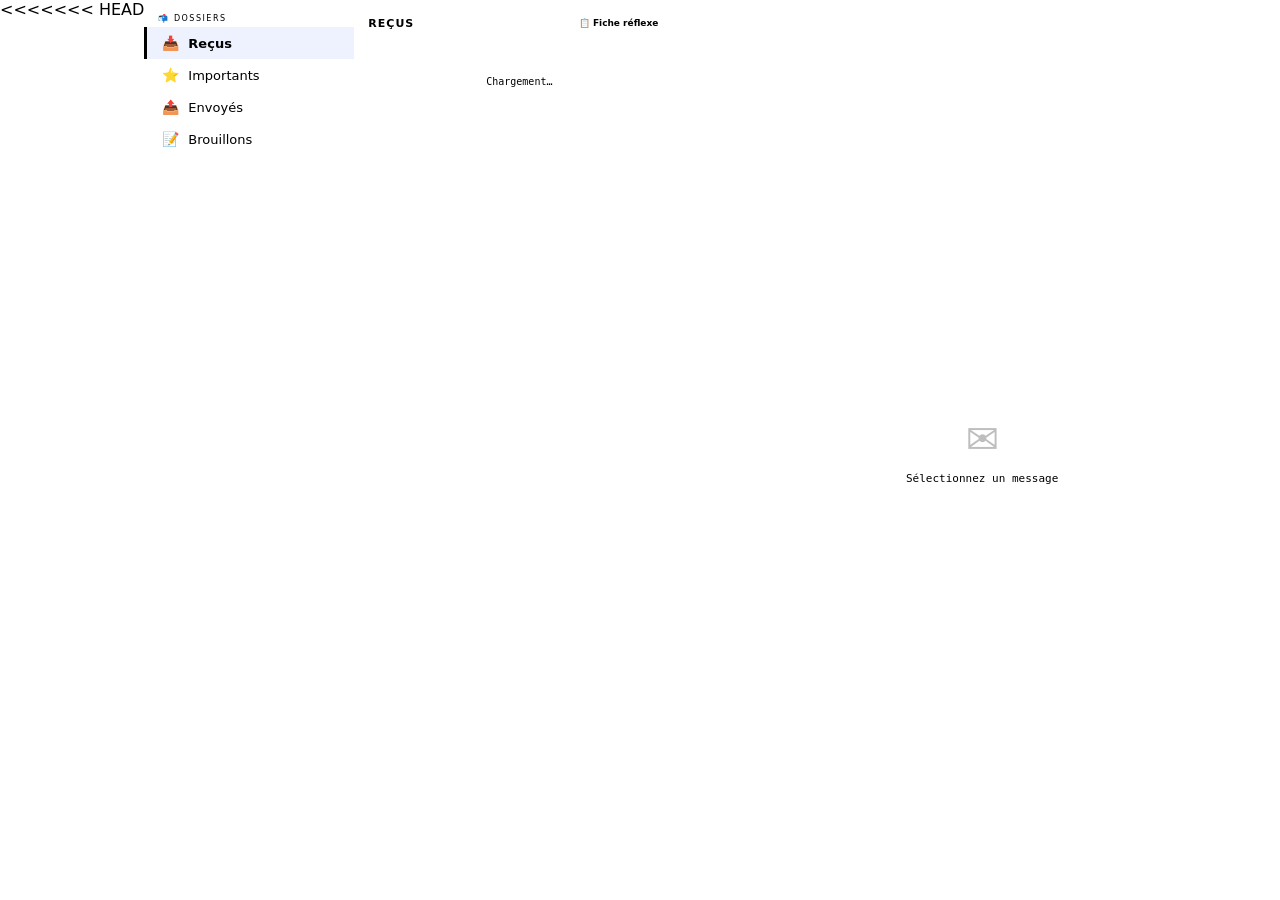
==== commit 94326d7e: "phone responder service" ====
--- a/collecteur/messagerie_app.html
+++ b/collecteur/messagerie_app.html
@@ -5,6 +5,7 @@
 <meta name="viewport" content="width=device-width,initial-scale=1">
 <title>SCRIBE Messagerie — Supervision</title>
 <style>
+<<<<<<< HEAD
 :root{
   --blue:#003189;--dark:#000091;--red:#ce0500;--ok:#18753c;--warn:#b34000;
   --bg:#f8fafc;--s:#fff;--s2:#f1f5f9;--bd:#e2e8f0;--tx:#0f172a;--mu:#64748b;--mo:monospace;
@@ -19,12 +20,23 @@
 #col-folders{width:210px;flex-shrink:0;background:var(--s);border-right:1px solid var(--bd);display:flex;flex-direction:column;overflow-y:auto}
 .fold-sec{font-family:var(--mo);font-size:8px;letter-spacing:1.5px;color:var(--mu);padding:14px 14px 4px;text-transform:uppercase;display:flex;align-items:center;gap:6px}
 .fold{display:flex;align-items:center;gap:9px;padding:8px 14px;cursor:pointer;font-size:13px;border-left:3px solid transparent;transition:background .12s}
+=======
+:root{--blue:#003189;--red:#e1000f;--bg:#f8fafc;--s:#fff;--s2:#f1f5f9;--bd:#e2e8f0;--tx:#0f172a;--mu:#64748b;--mo:monospace}
+*{box-sizing:border-box;margin:0;padding:0}
+html,body{height:100%;overflow:hidden;font-family:system-ui,sans-serif;background:var(--bg);color:var(--tx)}
+#root{display:flex;height:100%;overflow:hidden}
+/* Colonne dossiers */
+#col-folders{width:210px;flex-shrink:0;background:var(--s);border-right:1px solid var(--bd);display:flex;flex-direction:column;overflow-y:auto}
+.fold-sec{font-family:var(--mo);font-size:8px;letter-spacing:1.5px;color:var(--mu);padding:14px 14px 4px;text-transform:uppercase;display:flex;align-items:center;gap:6px}
+.fold{display:flex;align-items:center;gap:9px;padding:8px 14px;cursor:pointer;font-size:13px;border-left:3px solid transparent}
+>>>>>>> 42014cc0f1f987ee0564de52890336b067151060
 .fold:hover{background:var(--s2)}
 .fold.active{background:#eef2ff;border-left-color:var(--blue);color:var(--blue);font-weight:600}
 .fold .fi{font-size:14px;width:18px;text-align:center}
 .fold .fn{flex:1}
 .fold .fb{font-family:var(--mo);font-size:9px;background:var(--blue);color:#fff;border-radius:9px;padding:0 6px;min-width:16px;text-align:center}
 .fold.disabled{opacity:.45;cursor:not-allowed}
+<<<<<<< HEAD
 .fold-note{font-size:9px;color:var(--mu);padding:0 14px 8px 45px;font-style:italic;line-height:1.4}
 
 /* ── Colonne liste ── */
@@ -75,12 +87,70 @@
 
 /* ── Toast ── */
 #toast{position:fixed;bottom:16px;right:16px;font-family:var(--mo);font-size:11px;padding:10px 16px;border-radius:6px;display:none;z-index:99999;box-shadow:0 4px 16px rgba(0,0,0,.12)}
+=======
+.fold .phase{font-family:var(--mo);font-size:7px;background:#ede9fe;color:#7c3aed;border-radius:6px;padding:1px 5px}
+.fold-note{font-size:9px;color:var(--mu);padding:0 14px 8px 45px;font-style:italic;line-height:1.4}
+/* Colonne liste */
+#col-list{width:330px;flex-shrink:0;background:var(--s);border-right:1px solid var(--bd);display:flex;flex-direction:column;overflow:hidden}
+#list-top{padding:12px 14px;border-bottom:1px solid var(--bd);display:flex;align-items:center;gap:8px}
+#list-title{font-family:var(--mo);font-size:11px;font-weight:700;letter-spacing:1px;flex:1}
+.btn-new{font-family:var(--mo);font-size:10px;padding:7px 12px;background:var(--blue);color:#fff;border:none;border-radius:5px;cursor:pointer;font-weight:700;white-space:nowrap}
+.btn-new:hover{opacity:.9}
+#list-pane{flex:1;overflow-y:auto}
+.mi{padding:11px 14px;border-bottom:1px solid var(--bd);cursor:pointer}
+.mi:hover{background:var(--s2)}
+.mi.sel{background:#eef2ff}
+.mi.unread .mi-subj{font-weight:700}
+.mi-top{display:flex;justify-content:space-between;margin-bottom:3px}
+.mi-from{font-size:11px;font-weight:600;color:var(--blue);overflow:hidden;text-overflow:ellipsis;white-space:nowrap;max-width:200px}
+.mi-date{font-family:var(--mo);font-size:9px;color:var(--mu);flex-shrink:0}
+.mi-subj{font-size:12px;margin-bottom:2px}
+.mi-prev{font-size:11px;color:var(--mu);overflow:hidden;text-overflow:ellipsis;white-space:nowrap}
+.mi-pj{color:var(--mu)}
+.empty{padding:36px 14px;text-align:center;font-family:var(--mo);font-size:10px;color:var(--mu)}
+/* Colonne détail */
+#col-detail{flex:1;overflow-y:auto;background:var(--bg);min-width:0}
+#detail{padding:26px 32px;max-width:760px}
+.d-subj{font-family:var(--mo);font-size:16px;font-weight:700;margin-bottom:16px}
+.d-from{display:flex;align-items:center;gap:12px;padding:11px 15px;background:var(--s);border:1px solid var(--bd);border-radius:8px;margin-bottom:18px}
+.d-ava{width:34px;height:34px;border-radius:50%;background:#dbeafe;display:flex;align-items:center;justify-content:center;font-size:15px}
+.d-fname{font-family:var(--mo);font-size:10px;font-weight:700;color:var(--blue)}
+.d-fdate{font-family:var(--mo);font-size:9px;color:var(--mu)}
+.d-body{font-size:14px;line-height:1.75;white-space:pre-wrap;color:var(--tx)}
+.d-pj-sec{margin-top:22px;border-top:1px solid var(--bd);padding-top:14px}
+.d-pj-lbl{font-family:var(--mo);font-size:9px;color:var(--mu);margin-bottom:8px;letter-spacing:1px}
+.d-pj{display:inline-flex;align-items:center;gap:7px;padding:8px 12px;background:var(--s);border:1px solid var(--bd);border-radius:7px;font-size:12px;text-decoration:none;color:var(--tx);margin:0 8px 8px 0}
+.d-pj:hover{border-color:var(--blue)}
+.d-pj .sz{color:var(--mu);font-size:9px}
+.d-actions{margin-top:24px;display:flex;gap:8px;flex-wrap:wrap}
+.d-act{font-family:var(--mo);font-size:10px;padding:8px 14px;background:var(--s);border:1px solid var(--bd);border-radius:6px;cursor:pointer;color:var(--tx)}
+.d-act:hover{border-color:var(--blue);color:var(--blue)}
+.d-act.danger:hover{border-color:var(--red);color:var(--red)}
+.d-empty{display:flex;flex-direction:column;align-items:center;justify-content:center;height:100%;color:var(--mu);gap:10px}
+/* Modal compose */
+#cmodal{display:none;position:fixed;inset:0;background:rgba(0,0,0,.5);z-index:9999;align-items:center;justify-content:center;padding:18px}
+.cbox{background:var(--s);border-radius:12px;width:560px;max-width:96vw;max-height:92vh;overflow:auto}
+.chdr{padding:15px 20px;border-bottom:1px solid var(--bd);display:flex;align-items:center;gap:9px}
+.chdr h3{font-family:var(--mo);font-size:12px;font-weight:700;flex:1}
+.cx{background:none;border:none;cursor:pointer;font-size:18px;color:var(--mu)}
+.cbody{padding:18px 20px;display:flex;flex-direction:column;gap:13px}
+.cf label{font-family:var(--mo);font-size:9px;color:var(--mu);letter-spacing:1px;display:block;margin-bottom:5px}
+.cf input,.cf select,.cf textarea{width:100%;font-size:13px;padding:9px 11px;background:var(--s2);border:1px solid var(--bd);border-radius:5px;color:var(--tx);font-family:inherit}
+.cf textarea{resize:vertical;min-height:120px}
+.cfoot{padding:13px 20px;border-top:1px solid var(--bd);display:flex;justify-content:flex-end;gap:8px}
+.cerr{display:none;font-size:11px;color:var(--red);background:rgba(225,0,15,.07);padding:7px 11px;border-radius:5px}
+#cpj-list{display:flex;flex-direction:column;gap:5px}
+.cpj{display:flex;align-items:center;gap:8px;font-size:11px;background:var(--s2);padding:6px 10px;border-radius:5px}
+.cpj button{margin-left:auto;background:none;border:none;color:var(--red);cursor:pointer}
+#toast{position:fixed;bottom:16px;right:16px;font-family:var(--mo);font-size:11px;padding:9px 15px;border-radius:6px;display:none;z-index:99999}
+>>>>>>> 42014cc0f1f987ee0564de52890336b067151060
 #toast.ok{background:#dcfce7;color:#15803d;border:1px solid #86efac}
 #toast.err{background:#fee2e2;color:#dc2626;border:1px solid #fca5a5}
 </style>
 </head>
 <body>
 <div id="root">
+<<<<<<< HEAD
   <!-- Colonne dossiers -->
   <div id="col-folders">
     <div class="fold-sec">📬 Dossiers</div>
@@ -166,10 +236,58 @@
           <input type="file" id="c-file" multiple style="display:none" onchange="addPJ(this)">
           <span style="font-family:monospace;font-size:8px;color:var(--mu)">10 Mo/PJ · 25 Mo total · 10 max</span>
         </div>
+=======
+  <!-- Dossiers -->
+  <div id="col-folders">
+    <div class="fold-sec">📁 Interne</div>
+    <div class="fold active" data-box="inbox"   onclick="selBox('inbox',this)"><span class="fi">📥</span><span class="fn">Inbox</span><span class="fb" id="fb-inbox" style="display:none"></span></div>
+    <div class="fold"        data-box="sent"    onclick="selBox('sent',this)"><span class="fi">📤</span><span class="fn">Envoyés</span></div>
+    <div class="fold"        data-box="drafts"  onclick="selBox('drafts',this)"><span class="fi">📝</span><span class="fn">Brouillons</span></div>
+    <div class="fold"        data-box="important" onclick="selBox('important',this)"><span class="fi">⭐</span><span class="fn">Important</span></div>
+    <div class="fold"        data-box="trash"   onclick="selBox('trash',this)"><span class="fi">🗑️</span><span class="fn">Corbeille</span></div>
+    <div class="fold-sec">🛰️ Supervision</div>
+    <div class="fold" data-box="inbox" onclick="selBox('inbox',this)"><span class="fi">🏛️</span><span class="fn">Supervision</span></div>
+    <div class="fold-sec">📧 Mail</div>
+    <div class="fold disabled"><span class="fi">📧</span><span class="fn">Mail</span><span class="phase">Phase 3</span></div>
+    <div class="fold-note">Disponible après configuration SMTP</div>
+    <div class="fold-sec">💬 SMS</div>
+    <div class="fold disabled"><span class="fi">💬</span><span class="fn">SMS</span><span class="phase">Phase 3</span></div>
+    <div class="fold-note">Disponible après configuration gateway SMS</div>
+  </div>
+  <!-- Liste -->
+  <div id="col-list">
+    <div id="list-top">
+      <span id="list-title">INBOX</span>
+      <button class="btn-new" onclick="openCompose()">✏️ Nouveau message</button>
+    </div>
+    <div id="list-pane"><div class="empty">Chargement…</div></div>
+  </div>
+  <!-- Détail -->
+  <div id="col-detail">
+    <div id="detail"><div class="d-empty"><div style="font-size:40px;opacity:.3">✉️</div><div style="font-family:monospace;font-size:11px">Sélectionnez un message</div></div></div>
+  </div>
+</div>
+
+<!-- Modal compose -->
+<div id="cmodal">
+  <div class="cbox">
+    <div class="chdr"><span style="font-size:16px">✏️</span><h3 id="ctitle">NOUVEAU MESSAGE</h3><button class="cx" onclick="closeCompose()">✕</button></div>
+    <div class="cbody">
+      <div class="cf"><label>Destinataire (instance)</label>
+        <select id="c-dest"><option value="">— Sélectionner une instance —</option></select>
+      </div>
+      <div class="cf"><label>Objet</label><input type="text" id="c-subj" placeholder="Objet du message"></div>
+      <div class="cf"><label>Message</label><textarea id="c-body" placeholder="Rédigez votre message…"></textarea></div>
+      <div class="cf"><label>Pièces jointes</label>
+        <input type="file" id="c-file" multiple onchange="addPJ(this)" style="font-size:11px">
+        <div id="cpj-list" style="margin-top:7px"></div>
+        <div style="font-size:9px;color:var(--mu);margin-top:4px">⚠️ Pas de donnée patient — fichiers sensibles via Bluefiles sur l'instance.</div>
+>>>>>>> 42014cc0f1f987ee0564de52890336b067151060
       </div>
       <div class="cerr" id="c-err"></div>
     </div>
     <div class="cfoot">
+<<<<<<< HEAD
       <button class="btn-action btn-secondary" onclick="closeCompose()">Annuler</button>
       <button class="btn-action btn-primary" onclick="sendCompose()">📤 Envoyer</button>
     </div>
@@ -584,6 +702,136 @@
 window.openCompose=openCompose;window.closeCompose=closeCompose;
 window.replyMsg=replyMsg;window.addPJ=addPJ;window.rmCPJ=rmCPJ;window.sendCompose=sendCompose;
 window.onDestChange=onDestChange;window.loadAnnuaire=loadAnnuaire;
+=======
+      <button class="d-act" onclick="closeCompose()">Annuler</button>
+      <button class="btn-new" onclick="sendCompose()">📤 Envoyer</button>
+    </div>
+  </div>
+</div>
+<div id="toast"></div>
+
+<script>
+var P = new URLSearchParams(location.search);
+var TOK = P.get("token") || "";
+function _api(url,opts){opts=opts||{};opts.headers=opts.headers||{};opts.headers["Authorization"]="Bearer "+TOK;if(opts.body&&!(opts.body instanceof FormData)&&!opts.headers["Content-Type"])opts.headers["Content-Type"]="application/json";return fetch(url,opts);}
+function _esc(s){return String(s==null?"":s).replace(/&/g,"&amp;").replace(/</g,"&lt;").replace(/>/g,"&gt;");}
+function toast(m,t){var e=document.getElementById("toast");e.textContent=m;e.className=t||"ok";e.style.display="block";clearTimeout(e._t);e._t=setTimeout(function(){e.style.display="none";},3000);}
+function fmtDate(iso){if(!iso)return"";var s=iso;if(s.indexOf("Z")<0&&s.indexOf("+")<0)s=s.replace(" ","T")+"Z";var d=new Date(s);if(isNaN(d.getTime()))return"";return d.toLocaleString("fr-FR",{day:"2-digit",month:"2-digit",hour:"2-digit",minute:"2-digit"});}
+
+var BOX="inbox", SEL=null, MSGS=[], INSTANCES=[];
+var BOXQ={inbox:"box=inbox",sent:"box=sent",drafts:"box=drafts",important:"box=inbox&important=1",trash:"box=trash"};
+var BOXLBL={inbox:"INBOX",sent:"ENVOYÉS",drafts:"BROUILLONS",important:"IMPORTANT",trash:"CORBEILLE"};
+
+function selBox(box,el){
+  BOX=box;
+  document.querySelectorAll(".fold").forEach(function(f){f.classList.remove("active");});
+  if(el)el.classList.add("active");
+  document.getElementById("list-title").textContent=BOXLBL[box]||box.toUpperCase();
+  loadList();
+}
+
+function loadBadge(){
+  _api("/api/v1/messagerie/non-lus").then(function(r){return r.ok?r.json():{count:0};}).then(function(d){
+    var b=document.getElementById("fb-inbox");if(!b)return;
+    if(d.count>0){b.textContent=d.count;b.style.display="inline";}else b.style.display="none";
+  }).catch(function(){});
+}
+
+function loadList(){
+  var pane=document.getElementById("list-pane");
+  pane.innerHTML='<div class="empty">Chargement…</div>';
+  var q=BOXQ[BOX]||"box=inbox";
+  _api("/api/v1/messagerie/messages?canal=interne&"+q).then(function(r){return r.ok?r.json():{messages:[]};}).then(function(d){
+    MSGS=d.messages||[];
+    renderList();
+  }).catch(function(){pane.innerHTML='<div class="empty">Erreur de chargement</div>';});
+  loadBadge();
+}
+
+function renderList(){
+  var pane=document.getElementById("list-pane");
+  if(!MSGS.length){pane.innerHTML='<div class="empty">'+(BOX==="sent"?"Aucun message envoyé":BOX==="drafts"?"Aucun brouillon":BOX==="trash"?"Corbeille vide":"Aucun message")+'</div>';return;}
+  pane.innerHTML=MSGS.slice().reverse().map(function(m){
+    var unread=(BOX==="inbox"||BOX==="important")&&!m.lu;
+    var who=(BOX==="sent"||BOX==="drafts")?("→ "+((m.destinataires||[]).map(function(d){return d.display||d.value;}).join(", ")||"—")):(m.expediteur_nom||m.expediteur_addr||"Instance");
+    var pj=m.attachments_count>0?' <span class="mi-pj">📎</span>':"";
+    return '<div class="mi '+(unread?"unread":"")+(SEL===m.id?" sel":"")+'" onclick="openMsg('+m.id+')">'+
+      '<div class="mi-top"><span class="mi-from">'+_esc(who)+'</span><span class="mi-date">'+fmtDate(m.created_at)+'</span></div>'+
+      '<div class="mi-subj">'+_esc(m.sujet||"(sans objet)")+pj+'</div>'+
+      '<div class="mi-prev">'+_esc((m.contenu||"").substring(0,70))+'</div></div>';
+  }).join("");
+}
+
+function openMsg(id){
+  SEL=id;renderList();
+  _api("/api/v1/messagerie/messages/"+id).then(function(r){return r.ok?r.json():null;}).then(function(m){
+    if(!m){return;}
+    try{_api("/api/v1/messagerie/"+id+"/lire",{method:"PUT"}).then(function(){loadBadge();});}catch(e){}
+    var from=m.expediteur_nom||m.expediteur_addr||"Instance";
+    var pj=(m.attachments||[]).map(function(a){
+      return '<a class="d-pj" href="/api/v1/messagerie/attachments/'+a.id+'?token='+encodeURIComponent(TOK)+'" target="_blank">📎 '+_esc(a.nom||"fichier")+' <span class="sz">'+Math.round((a.taille||0)/1024)+'Ko</span></a>';
+    }).join("");
+    var d=document.getElementById("detail");
+    d.innerHTML='<div class="d-subj">'+_esc(m.sujet||"(sans objet)")+'</div>'+
+      '<div class="d-from"><div class="d-ava">🏥</div><div><div class="d-fname">'+_esc(from)+'</div><div class="d-fdate">'+fmtDate(m.created_at)+'</div></div></div>'+
+      '<div class="d-body">'+_esc(m.contenu||"")+'</div>'+
+      (pj?'<div class="d-pj-sec"><div class="d-pj-lbl">PIÈCES JOINTES</div>'+pj+'</div>':"")+
+      '<div class="d-actions">'+
+        '<button class="d-act" onclick="replyMsg('+JSON.stringify(from).replace(/"/g,"&quot;")+','+JSON.stringify(m.sujet||"").replace(/"/g,"&quot;")+','+JSON.stringify(m.expediteur_addr||"").replace(/"/g,"&quot;")+')">↩ Répondre</button>'+
+        '<button class="d-act" onclick="fwdMsg('+JSON.stringify(m.sujet||"").replace(/"/g,"&quot;")+','+JSON.stringify(m.contenu||"").replace(/"/g,"&quot;")+')">↪ Transférer</button>'+
+        '<button class="d-act danger" onclick="delMsg('+id+')">🗑 Supprimer</button>'+
+      '</div>';
+  }).catch(function(){});
+}
+
+function delMsg(id){
+  if(!confirm("Supprimer ce message ?"))return;
+  _api("/api/v1/messagerie/messages/"+id,{method:"DELETE"}).then(function(r){
+    if(r.ok){document.getElementById("detail").innerHTML='<div class="d-empty"><div style="font-size:40px;opacity:.3">✉️</div></div>';loadList();toast("Message supprimé");}
+    else toast("Suppression impossible","err");
+  });
+}
+
+/* ---- Compose / Répondre / Transférer ---- */
+var CPJ=[];
+function loadInstances(){
+  _api("/api/coll/instances").then(function(r){return r.ok?r.json():null;}).catch(function(){return null;}).then(function(d){
+    var sel=document.getElementById("c-dest");
+    var list=(d&&(d.instances||d))||[];
+    INSTANCES=Array.isArray(list)?list:[];
+    sel.innerHTML='<option value="">— Sélectionner une instance —</option>'+INSTANCES.map(function(i){
+      var sig=i.sigle||i.nom||i;return '<option value="'+_esc(sig)+'">'+_esc(sig)+(i.nom&&i.nom!==sig?" — "+_esc(i.nom):"")+'</option>';
+    }).join("");
+  });
+}
+function openCompose(){CPJ=[];document.getElementById("cpj-list").innerHTML="";document.getElementById("c-subj").value="";document.getElementById("c-body").value="";document.getElementById("c-dest").value="";document.getElementById("c-err").style.display="none";document.getElementById("ctitle").textContent="NOUVEAU MESSAGE";loadInstances();document.getElementById("cmodal").style.display="flex";}
+function closeCompose(){document.getElementById("cmodal").style.display="none";}
+function replyMsg(from,subj,sigle){openCompose();document.getElementById("ctitle").textContent="RÉPONDRE";document.getElementById("c-subj").value=(subj&&subj.indexOf("Re:")===0?subj:"Re: "+(subj||""));setTimeout(function(){var sel=document.getElementById("c-dest");if(sigle){for(var i=0;i<sel.options.length;i++){if(sel.options[i].value===sigle){sel.selectedIndex=i;break;}}}},300);}
+function fwdMsg(subj,body){openCompose();document.getElementById("ctitle").textContent="TRANSFÉRER";document.getElementById("c-subj").value="Tr: "+(subj||"");document.getElementById("c-body").value="\n\n--- Message transféré ---\n"+(body||"");}
+function addPJ(inp){var fs=Array.from(inp.files||[]);fs.forEach(function(f){CPJ.push(f);});inp.value="";renderCPJ();}
+function renderCPJ(){document.getElementById("cpj-list").innerHTML=CPJ.map(function(f,i){return '<div class="cpj">📎 '+_esc(f.name)+' <span style="color:var(--mu)">'+Math.round(f.size/1024)+'Ko</span><button onclick="rmCPJ('+i+')">✕</button></div>';}).join("");}
+function rmCPJ(i){CPJ.splice(i,1);renderCPJ();}
+function sendCompose(){
+  var dest=document.getElementById("c-dest").value;
+  var subj=document.getElementById("c-subj").value.trim();
+  var body=document.getElementById("c-body").value.trim();
+  var err=document.getElementById("c-err");
+  if(!dest){err.textContent="Choisissez une instance destinataire.";err.style.display="block";return;}
+  if(!subj&&!body){err.textContent="Objet ou message requis.";err.style.display="block";return;}
+  err.style.display="none";
+  var fd=new FormData();
+  fd.append("target_sigle",dest);fd.append("sujet",subj);fd.append("contenu",body);
+  CPJ.forEach(function(f){fd.append("fichiers",f,f.name);});
+  _api("/api/coll/msg-to-instance",{method:"POST",body:fd}).then(function(r){return r.json().then(function(j){return{ok:r.ok,j:j};});}).then(function(res){
+    if(res.ok&&res.j&&res.j.ok){toast("Message envoyé à "+dest);closeCompose();if(BOX==="sent")loadList();}
+    else{err.textContent="Échec : "+((res.j&&res.j.detail)||"erreur");err.style.display="block";}
+  }).catch(function(e){err.textContent="Erreur réseau : "+e;err.style.display="block";});
+}
+
+window.selBox=selBox;window.openMsg=openMsg;window.delMsg=delMsg;window.openCompose=openCompose;window.closeCompose=closeCompose;window.replyMsg=replyMsg;window.fwdMsg=fwdMsg;window.addPJ=addPJ;window.rmCPJ=rmCPJ;window.sendCompose=sendCompose;
+loadList();
+setInterval(function(){if(BOX==="inbox"||BOX==="important")loadList();else loadBadge();},20000);
+>>>>>>> 42014cc0f1f987ee0564de52890336b067151060
 </script>
 </body>
 </html>
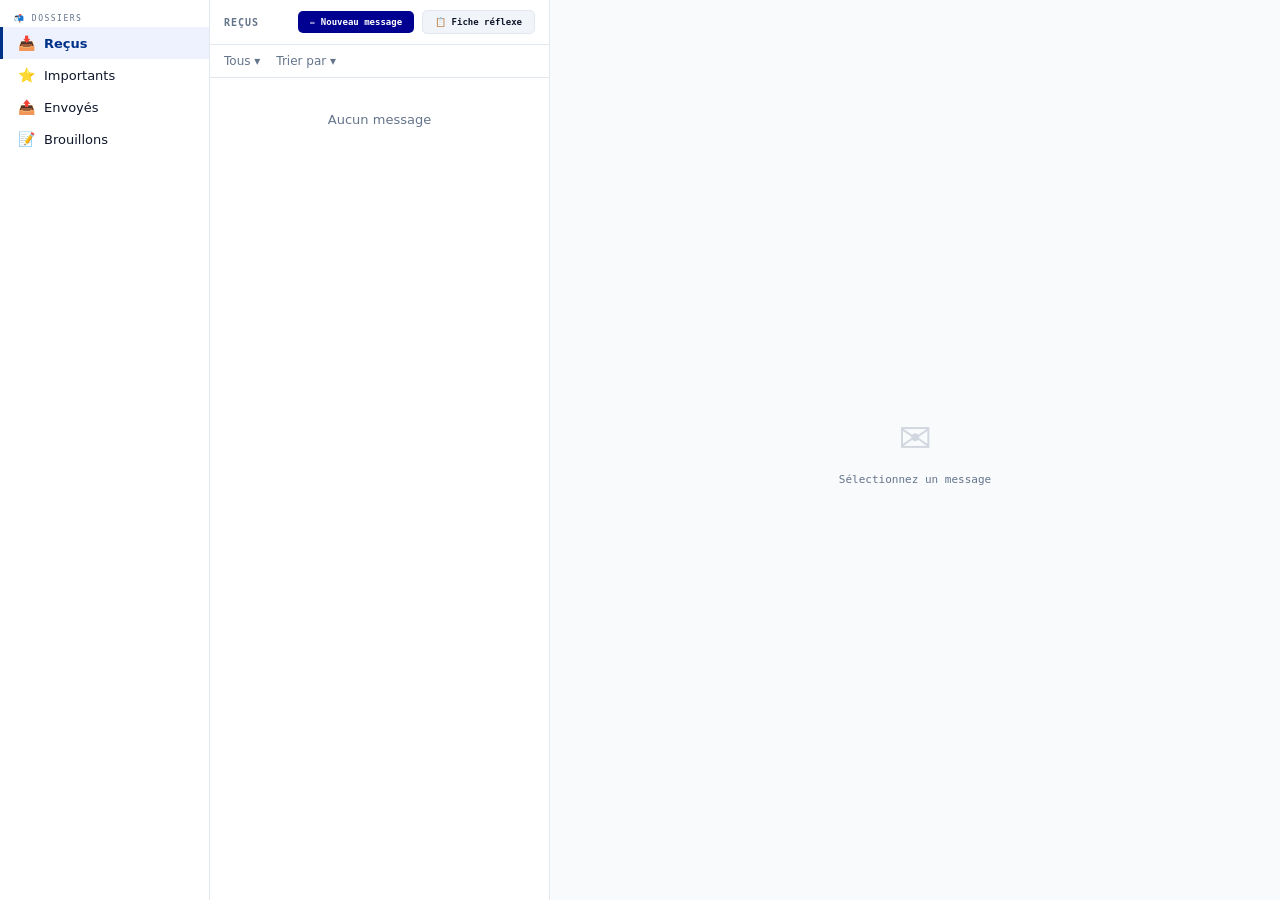
==== commit 54c82372: "hardening operations" ====
--- a/collecteur/messagerie_app.html
+++ b/collecteur/messagerie_app.html
@@ -5,7 +5,6 @@
 <meta name="viewport" content="width=device-width,initial-scale=1">
 <title>SCRIBE Messagerie — Supervision</title>
 <style>
-<<<<<<< HEAD
 :root{
   --blue:#003189;--dark:#000091;--red:#ce0500;--ok:#18753c;--warn:#b34000;
   --bg:#f8fafc;--s:#fff;--s2:#f1f5f9;--bd:#e2e8f0;--tx:#0f172a;--mu:#64748b;--mo:monospace;
@@ -20,23 +19,12 @@
 #col-folders{width:210px;flex-shrink:0;background:var(--s);border-right:1px solid var(--bd);display:flex;flex-direction:column;overflow-y:auto}
 .fold-sec{font-family:var(--mo);font-size:8px;letter-spacing:1.5px;color:var(--mu);padding:14px 14px 4px;text-transform:uppercase;display:flex;align-items:center;gap:6px}
 .fold{display:flex;align-items:center;gap:9px;padding:8px 14px;cursor:pointer;font-size:13px;border-left:3px solid transparent;transition:background .12s}
-=======
-:root{--blue:#003189;--red:#e1000f;--bg:#f8fafc;--s:#fff;--s2:#f1f5f9;--bd:#e2e8f0;--tx:#0f172a;--mu:#64748b;--mo:monospace}
-*{box-sizing:border-box;margin:0;padding:0}
-html,body{height:100%;overflow:hidden;font-family:system-ui,sans-serif;background:var(--bg);color:var(--tx)}
-#root{display:flex;height:100%;overflow:hidden}
-/* Colonne dossiers */
-#col-folders{width:210px;flex-shrink:0;background:var(--s);border-right:1px solid var(--bd);display:flex;flex-direction:column;overflow-y:auto}
-.fold-sec{font-family:var(--mo);font-size:8px;letter-spacing:1.5px;color:var(--mu);padding:14px 14px 4px;text-transform:uppercase;display:flex;align-items:center;gap:6px}
-.fold{display:flex;align-items:center;gap:9px;padding:8px 14px;cursor:pointer;font-size:13px;border-left:3px solid transparent}
->>>>>>> 42014cc0f1f987ee0564de52890336b067151060
 .fold:hover{background:var(--s2)}
 .fold.active{background:#eef2ff;border-left-color:var(--blue);color:var(--blue);font-weight:600}
 .fold .fi{font-size:14px;width:18px;text-align:center}
 .fold .fn{flex:1}
 .fold .fb{font-family:var(--mo);font-size:9px;background:var(--blue);color:#fff;border-radius:9px;padding:0 6px;min-width:16px;text-align:center}
 .fold.disabled{opacity:.45;cursor:not-allowed}
-<<<<<<< HEAD
 .fold-note{font-size:9px;color:var(--mu);padding:0 14px 8px 45px;font-style:italic;line-height:1.4}
 
 /* ── Colonne liste ── */
@@ -87,70 +75,12 @@
 
 /* ── Toast ── */
 #toast{position:fixed;bottom:16px;right:16px;font-family:var(--mo);font-size:11px;padding:10px 16px;border-radius:6px;display:none;z-index:99999;box-shadow:0 4px 16px rgba(0,0,0,.12)}
-=======
-.fold .phase{font-family:var(--mo);font-size:7px;background:#ede9fe;color:#7c3aed;border-radius:6px;padding:1px 5px}
-.fold-note{font-size:9px;color:var(--mu);padding:0 14px 8px 45px;font-style:italic;line-height:1.4}
-/* Colonne liste */
-#col-list{width:330px;flex-shrink:0;background:var(--s);border-right:1px solid var(--bd);display:flex;flex-direction:column;overflow:hidden}
-#list-top{padding:12px 14px;border-bottom:1px solid var(--bd);display:flex;align-items:center;gap:8px}
-#list-title{font-family:var(--mo);font-size:11px;font-weight:700;letter-spacing:1px;flex:1}
-.btn-new{font-family:var(--mo);font-size:10px;padding:7px 12px;background:var(--blue);color:#fff;border:none;border-radius:5px;cursor:pointer;font-weight:700;white-space:nowrap}
-.btn-new:hover{opacity:.9}
-#list-pane{flex:1;overflow-y:auto}
-.mi{padding:11px 14px;border-bottom:1px solid var(--bd);cursor:pointer}
-.mi:hover{background:var(--s2)}
-.mi.sel{background:#eef2ff}
-.mi.unread .mi-subj{font-weight:700}
-.mi-top{display:flex;justify-content:space-between;margin-bottom:3px}
-.mi-from{font-size:11px;font-weight:600;color:var(--blue);overflow:hidden;text-overflow:ellipsis;white-space:nowrap;max-width:200px}
-.mi-date{font-family:var(--mo);font-size:9px;color:var(--mu);flex-shrink:0}
-.mi-subj{font-size:12px;margin-bottom:2px}
-.mi-prev{font-size:11px;color:var(--mu);overflow:hidden;text-overflow:ellipsis;white-space:nowrap}
-.mi-pj{color:var(--mu)}
-.empty{padding:36px 14px;text-align:center;font-family:var(--mo);font-size:10px;color:var(--mu)}
-/* Colonne détail */
-#col-detail{flex:1;overflow-y:auto;background:var(--bg);min-width:0}
-#detail{padding:26px 32px;max-width:760px}
-.d-subj{font-family:var(--mo);font-size:16px;font-weight:700;margin-bottom:16px}
-.d-from{display:flex;align-items:center;gap:12px;padding:11px 15px;background:var(--s);border:1px solid var(--bd);border-radius:8px;margin-bottom:18px}
-.d-ava{width:34px;height:34px;border-radius:50%;background:#dbeafe;display:flex;align-items:center;justify-content:center;font-size:15px}
-.d-fname{font-family:var(--mo);font-size:10px;font-weight:700;color:var(--blue)}
-.d-fdate{font-family:var(--mo);font-size:9px;color:var(--mu)}
-.d-body{font-size:14px;line-height:1.75;white-space:pre-wrap;color:var(--tx)}
-.d-pj-sec{margin-top:22px;border-top:1px solid var(--bd);padding-top:14px}
-.d-pj-lbl{font-family:var(--mo);font-size:9px;color:var(--mu);margin-bottom:8px;letter-spacing:1px}
-.d-pj{display:inline-flex;align-items:center;gap:7px;padding:8px 12px;background:var(--s);border:1px solid var(--bd);border-radius:7px;font-size:12px;text-decoration:none;color:var(--tx);margin:0 8px 8px 0}
-.d-pj:hover{border-color:var(--blue)}
-.d-pj .sz{color:var(--mu);font-size:9px}
-.d-actions{margin-top:24px;display:flex;gap:8px;flex-wrap:wrap}
-.d-act{font-family:var(--mo);font-size:10px;padding:8px 14px;background:var(--s);border:1px solid var(--bd);border-radius:6px;cursor:pointer;color:var(--tx)}
-.d-act:hover{border-color:var(--blue);color:var(--blue)}
-.d-act.danger:hover{border-color:var(--red);color:var(--red)}
-.d-empty{display:flex;flex-direction:column;align-items:center;justify-content:center;height:100%;color:var(--mu);gap:10px}
-/* Modal compose */
-#cmodal{display:none;position:fixed;inset:0;background:rgba(0,0,0,.5);z-index:9999;align-items:center;justify-content:center;padding:18px}
-.cbox{background:var(--s);border-radius:12px;width:560px;max-width:96vw;max-height:92vh;overflow:auto}
-.chdr{padding:15px 20px;border-bottom:1px solid var(--bd);display:flex;align-items:center;gap:9px}
-.chdr h3{font-family:var(--mo);font-size:12px;font-weight:700;flex:1}
-.cx{background:none;border:none;cursor:pointer;font-size:18px;color:var(--mu)}
-.cbody{padding:18px 20px;display:flex;flex-direction:column;gap:13px}
-.cf label{font-family:var(--mo);font-size:9px;color:var(--mu);letter-spacing:1px;display:block;margin-bottom:5px}
-.cf input,.cf select,.cf textarea{width:100%;font-size:13px;padding:9px 11px;background:var(--s2);border:1px solid var(--bd);border-radius:5px;color:var(--tx);font-family:inherit}
-.cf textarea{resize:vertical;min-height:120px}
-.cfoot{padding:13px 20px;border-top:1px solid var(--bd);display:flex;justify-content:flex-end;gap:8px}
-.cerr{display:none;font-size:11px;color:var(--red);background:rgba(225,0,15,.07);padding:7px 11px;border-radius:5px}
-#cpj-list{display:flex;flex-direction:column;gap:5px}
-.cpj{display:flex;align-items:center;gap:8px;font-size:11px;background:var(--s2);padding:6px 10px;border-radius:5px}
-.cpj button{margin-left:auto;background:none;border:none;color:var(--red);cursor:pointer}
-#toast{position:fixed;bottom:16px;right:16px;font-family:var(--mo);font-size:11px;padding:9px 15px;border-radius:6px;display:none;z-index:99999}
->>>>>>> 42014cc0f1f987ee0564de52890336b067151060
 #toast.ok{background:#dcfce7;color:#15803d;border:1px solid #86efac}
 #toast.err{background:#fee2e2;color:#dc2626;border:1px solid #fca5a5}
 </style>
 </head>
 <body>
 <div id="root">
-<<<<<<< HEAD
   <!-- Colonne dossiers -->
   <div id="col-folders">
     <div class="fold-sec">📬 Dossiers</div>
@@ -236,58 +166,10 @@
           <input type="file" id="c-file" multiple style="display:none" onchange="addPJ(this)">
           <span style="font-family:monospace;font-size:8px;color:var(--mu)">10 Mo/PJ · 25 Mo total · 10 max</span>
         </div>
-=======
-  <!-- Dossiers -->
-  <div id="col-folders">
-    <div class="fold-sec">📁 Interne</div>
-    <div class="fold active" data-box="inbox"   onclick="selBox('inbox',this)"><span class="fi">📥</span><span class="fn">Inbox</span><span class="fb" id="fb-inbox" style="display:none"></span></div>
-    <div class="fold"        data-box="sent"    onclick="selBox('sent',this)"><span class="fi">📤</span><span class="fn">Envoyés</span></div>
-    <div class="fold"        data-box="drafts"  onclick="selBox('drafts',this)"><span class="fi">📝</span><span class="fn">Brouillons</span></div>
-    <div class="fold"        data-box="important" onclick="selBox('important',this)"><span class="fi">⭐</span><span class="fn">Important</span></div>
-    <div class="fold"        data-box="trash"   onclick="selBox('trash',this)"><span class="fi">🗑️</span><span class="fn">Corbeille</span></div>
-    <div class="fold-sec">🛰️ Supervision</div>
-    <div class="fold" data-box="inbox" onclick="selBox('inbox',this)"><span class="fi">🏛️</span><span class="fn">Supervision</span></div>
-    <div class="fold-sec">📧 Mail</div>
-    <div class="fold disabled"><span class="fi">📧</span><span class="fn">Mail</span><span class="phase">Phase 3</span></div>
-    <div class="fold-note">Disponible après configuration SMTP</div>
-    <div class="fold-sec">💬 SMS</div>
-    <div class="fold disabled"><span class="fi">💬</span><span class="fn">SMS</span><span class="phase">Phase 3</span></div>
-    <div class="fold-note">Disponible après configuration gateway SMS</div>
-  </div>
-  <!-- Liste -->
-  <div id="col-list">
-    <div id="list-top">
-      <span id="list-title">INBOX</span>
-      <button class="btn-new" onclick="openCompose()">✏️ Nouveau message</button>
-    </div>
-    <div id="list-pane"><div class="empty">Chargement…</div></div>
-  </div>
-  <!-- Détail -->
-  <div id="col-detail">
-    <div id="detail"><div class="d-empty"><div style="font-size:40px;opacity:.3">✉️</div><div style="font-family:monospace;font-size:11px">Sélectionnez un message</div></div></div>
-  </div>
-</div>
-
-<!-- Modal compose -->
-<div id="cmodal">
-  <div class="cbox">
-    <div class="chdr"><span style="font-size:16px">✏️</span><h3 id="ctitle">NOUVEAU MESSAGE</h3><button class="cx" onclick="closeCompose()">✕</button></div>
-    <div class="cbody">
-      <div class="cf"><label>Destinataire (instance)</label>
-        <select id="c-dest"><option value="">— Sélectionner une instance —</option></select>
-      </div>
-      <div class="cf"><label>Objet</label><input type="text" id="c-subj" placeholder="Objet du message"></div>
-      <div class="cf"><label>Message</label><textarea id="c-body" placeholder="Rédigez votre message…"></textarea></div>
-      <div class="cf"><label>Pièces jointes</label>
-        <input type="file" id="c-file" multiple onchange="addPJ(this)" style="font-size:11px">
-        <div id="cpj-list" style="margin-top:7px"></div>
-        <div style="font-size:9px;color:var(--mu);margin-top:4px">⚠️ Pas de donnée patient — fichiers sensibles via Bluefiles sur l'instance.</div>
->>>>>>> 42014cc0f1f987ee0564de52890336b067151060
       </div>
       <div class="cerr" id="c-err"></div>
     </div>
     <div class="cfoot">
-<<<<<<< HEAD
       <button class="btn-action btn-secondary" onclick="closeCompose()">Annuler</button>
       <button class="btn-action btn-primary" onclick="sendCompose()">📤 Envoyer</button>
     </div>
@@ -499,7 +381,7 @@
       var needle = preselSigle.toUpperCase().trim();
       for(var i=0;i<sel.options.length;i++){
         var opt = sel.options[i].value.toUpperCase().trim();
-        // Matcher exact, ou si le sigle contient le nom (ex: "Hôpitaux Du du Lac" vs "HÔPITAUX DU du Lac")
+        // Matcher exact, ou si le sigle contient le nom (ex: "Hôpitaux Du Lac" vs "HÔPITAUX DU LÉMAN")
         if(opt===needle || opt.indexOf(needle)>=0 || needle.indexOf(opt)>=0){
           sel.selectedIndex=i; break;
         }
@@ -702,136 +584,6 @@
 window.openCompose=openCompose;window.closeCompose=closeCompose;
 window.replyMsg=replyMsg;window.addPJ=addPJ;window.rmCPJ=rmCPJ;window.sendCompose=sendCompose;
 window.onDestChange=onDestChange;window.loadAnnuaire=loadAnnuaire;
-=======
-      <button class="d-act" onclick="closeCompose()">Annuler</button>
-      <button class="btn-new" onclick="sendCompose()">📤 Envoyer</button>
-    </div>
-  </div>
-</div>
-<div id="toast"></div>
-
-<script>
-var P = new URLSearchParams(location.search);
-var TOK = P.get("token") || "";
-function _api(url,opts){opts=opts||{};opts.headers=opts.headers||{};opts.headers["Authorization"]="Bearer "+TOK;if(opts.body&&!(opts.body instanceof FormData)&&!opts.headers["Content-Type"])opts.headers["Content-Type"]="application/json";return fetch(url,opts);}
-function _esc(s){return String(s==null?"":s).replace(/&/g,"&amp;").replace(/</g,"&lt;").replace(/>/g,"&gt;");}
-function toast(m,t){var e=document.getElementById("toast");e.textContent=m;e.className=t||"ok";e.style.display="block";clearTimeout(e._t);e._t=setTimeout(function(){e.style.display="none";},3000);}
-function fmtDate(iso){if(!iso)return"";var s=iso;if(s.indexOf("Z")<0&&s.indexOf("+")<0)s=s.replace(" ","T")+"Z";var d=new Date(s);if(isNaN(d.getTime()))return"";return d.toLocaleString("fr-FR",{day:"2-digit",month:"2-digit",hour:"2-digit",minute:"2-digit"});}
-
-var BOX="inbox", SEL=null, MSGS=[], INSTANCES=[];
-var BOXQ={inbox:"box=inbox",sent:"box=sent",drafts:"box=drafts",important:"box=inbox&important=1",trash:"box=trash"};
-var BOXLBL={inbox:"INBOX",sent:"ENVOYÉS",drafts:"BROUILLONS",important:"IMPORTANT",trash:"CORBEILLE"};
-
-function selBox(box,el){
-  BOX=box;
-  document.querySelectorAll(".fold").forEach(function(f){f.classList.remove("active");});
-  if(el)el.classList.add("active");
-  document.getElementById("list-title").textContent=BOXLBL[box]||box.toUpperCase();
-  loadList();
-}
-
-function loadBadge(){
-  _api("/api/v1/messagerie/non-lus").then(function(r){return r.ok?r.json():{count:0};}).then(function(d){
-    var b=document.getElementById("fb-inbox");if(!b)return;
-    if(d.count>0){b.textContent=d.count;b.style.display="inline";}else b.style.display="none";
-  }).catch(function(){});
-}
-
-function loadList(){
-  var pane=document.getElementById("list-pane");
-  pane.innerHTML='<div class="empty">Chargement…</div>';
-  var q=BOXQ[BOX]||"box=inbox";
-  _api("/api/v1/messagerie/messages?canal=interne&"+q).then(function(r){return r.ok?r.json():{messages:[]};}).then(function(d){
-    MSGS=d.messages||[];
-    renderList();
-  }).catch(function(){pane.innerHTML='<div class="empty">Erreur de chargement</div>';});
-  loadBadge();
-}
-
-function renderList(){
-  var pane=document.getElementById("list-pane");
-  if(!MSGS.length){pane.innerHTML='<div class="empty">'+(BOX==="sent"?"Aucun message envoyé":BOX==="drafts"?"Aucun brouillon":BOX==="trash"?"Corbeille vide":"Aucun message")+'</div>';return;}
-  pane.innerHTML=MSGS.slice().reverse().map(function(m){
-    var unread=(BOX==="inbox"||BOX==="important")&&!m.lu;
-    var who=(BOX==="sent"||BOX==="drafts")?("→ "+((m.destinataires||[]).map(function(d){return d.display||d.value;}).join(", ")||"—")):(m.expediteur_nom||m.expediteur_addr||"Instance");
-    var pj=m.attachments_count>0?' <span class="mi-pj">📎</span>':"";
-    return '<div class="mi '+(unread?"unread":"")+(SEL===m.id?" sel":"")+'" onclick="openMsg('+m.id+')">'+
-      '<div class="mi-top"><span class="mi-from">'+_esc(who)+'</span><span class="mi-date">'+fmtDate(m.created_at)+'</span></div>'+
-      '<div class="mi-subj">'+_esc(m.sujet||"(sans objet)")+pj+'</div>'+
-      '<div class="mi-prev">'+_esc((m.contenu||"").substring(0,70))+'</div></div>';
-  }).join("");
-}
-
-function openMsg(id){
-  SEL=id;renderList();
-  _api("/api/v1/messagerie/messages/"+id).then(function(r){return r.ok?r.json():null;}).then(function(m){
-    if(!m){return;}
-    try{_api("/api/v1/messagerie/"+id+"/lire",{method:"PUT"}).then(function(){loadBadge();});}catch(e){}
-    var from=m.expediteur_nom||m.expediteur_addr||"Instance";
-    var pj=(m.attachments||[]).map(function(a){
-      return '<a class="d-pj" href="/api/v1/messagerie/attachments/'+a.id+'?token='+encodeURIComponent(TOK)+'" target="_blank">📎 '+_esc(a.nom||"fichier")+' <span class="sz">'+Math.round((a.taille||0)/1024)+'Ko</span></a>';
-    }).join("");
-    var d=document.getElementById("detail");
-    d.innerHTML='<div class="d-subj">'+_esc(m.sujet||"(sans objet)")+'</div>'+
-      '<div class="d-from"><div class="d-ava">🏥</div><div><div class="d-fname">'+_esc(from)+'</div><div class="d-fdate">'+fmtDate(m.created_at)+'</div></div></div>'+
-      '<div class="d-body">'+_esc(m.contenu||"")+'</div>'+
-      (pj?'<div class="d-pj-sec"><div class="d-pj-lbl">PIÈCES JOINTES</div>'+pj+'</div>':"")+
-      '<div class="d-actions">'+
-        '<button class="d-act" onclick="replyMsg('+JSON.stringify(from).replace(/"/g,"&quot;")+','+JSON.stringify(m.sujet||"").replace(/"/g,"&quot;")+','+JSON.stringify(m.expediteur_addr||"").replace(/"/g,"&quot;")+')">↩ Répondre</button>'+
-        '<button class="d-act" onclick="fwdMsg('+JSON.stringify(m.sujet||"").replace(/"/g,"&quot;")+','+JSON.stringify(m.contenu||"").replace(/"/g,"&quot;")+')">↪ Transférer</button>'+
-        '<button class="d-act danger" onclick="delMsg('+id+')">🗑 Supprimer</button>'+
-      '</div>';
-  }).catch(function(){});
-}
-
-function delMsg(id){
-  if(!confirm("Supprimer ce message ?"))return;
-  _api("/api/v1/messagerie/messages/"+id,{method:"DELETE"}).then(function(r){
-    if(r.ok){document.getElementById("detail").innerHTML='<div class="d-empty"><div style="font-size:40px;opacity:.3">✉️</div></div>';loadList();toast("Message supprimé");}
-    else toast("Suppression impossible","err");
-  });
-}
-
-/* ---- Compose / Répondre / Transférer ---- */
-var CPJ=[];
-function loadInstances(){
-  _api("/api/coll/instances").then(function(r){return r.ok?r.json():null;}).catch(function(){return null;}).then(function(d){
-    var sel=document.getElementById("c-dest");
-    var list=(d&&(d.instances||d))||[];
-    INSTANCES=Array.isArray(list)?list:[];
-    sel.innerHTML='<option value="">— Sélectionner une instance —</option>'+INSTANCES.map(function(i){
-      var sig=i.sigle||i.nom||i;return '<option value="'+_esc(sig)+'">'+_esc(sig)+(i.nom&&i.nom!==sig?" — "+_esc(i.nom):"")+'</option>';
-    }).join("");
-  });
-}
-function openCompose(){CPJ=[];document.getElementById("cpj-list").innerHTML="";document.getElementById("c-subj").value="";document.getElementById("c-body").value="";document.getElementById("c-dest").value="";document.getElementById("c-err").style.display="none";document.getElementById("ctitle").textContent="NOUVEAU MESSAGE";loadInstances();document.getElementById("cmodal").style.display="flex";}
-function closeCompose(){document.getElementById("cmodal").style.display="none";}
-function replyMsg(from,subj,sigle){openCompose();document.getElementById("ctitle").textContent="RÉPONDRE";document.getElementById("c-subj").value=(subj&&subj.indexOf("Re:")===0?subj:"Re: "+(subj||""));setTimeout(function(){var sel=document.getElementById("c-dest");if(sigle){for(var i=0;i<sel.options.length;i++){if(sel.options[i].value===sigle){sel.selectedIndex=i;break;}}}},300);}
-function fwdMsg(subj,body){openCompose();document.getElementById("ctitle").textContent="TRANSFÉRER";document.getElementById("c-subj").value="Tr: "+(subj||"");document.getElementById("c-body").value="\n\n--- Message transféré ---\n"+(body||"");}
-function addPJ(inp){var fs=Array.from(inp.files||[]);fs.forEach(function(f){CPJ.push(f);});inp.value="";renderCPJ();}
-function renderCPJ(){document.getElementById("cpj-list").innerHTML=CPJ.map(function(f,i){return '<div class="cpj">📎 '+_esc(f.name)+' <span style="color:var(--mu)">'+Math.round(f.size/1024)+'Ko</span><button onclick="rmCPJ('+i+')">✕</button></div>';}).join("");}
-function rmCPJ(i){CPJ.splice(i,1);renderCPJ();}
-function sendCompose(){
-  var dest=document.getElementById("c-dest").value;
-  var subj=document.getElementById("c-subj").value.trim();
-  var body=document.getElementById("c-body").value.trim();
-  var err=document.getElementById("c-err");
-  if(!dest){err.textContent="Choisissez une instance destinataire.";err.style.display="block";return;}
-  if(!subj&&!body){err.textContent="Objet ou message requis.";err.style.display="block";return;}
-  err.style.display="none";
-  var fd=new FormData();
-  fd.append("target_sigle",dest);fd.append("sujet",subj);fd.append("contenu",body);
-  CPJ.forEach(function(f){fd.append("fichiers",f,f.name);});
-  _api("/api/coll/msg-to-instance",{method:"POST",body:fd}).then(function(r){return r.json().then(function(j){return{ok:r.ok,j:j};});}).then(function(res){
-    if(res.ok&&res.j&&res.j.ok){toast("Message envoyé à "+dest);closeCompose();if(BOX==="sent")loadList();}
-    else{err.textContent="Échec : "+((res.j&&res.j.detail)||"erreur");err.style.display="block";}
-  }).catch(function(e){err.textContent="Erreur réseau : "+e;err.style.display="block";});
-}
-
-window.selBox=selBox;window.openMsg=openMsg;window.delMsg=delMsg;window.openCompose=openCompose;window.closeCompose=closeCompose;window.replyMsg=replyMsg;window.fwdMsg=fwdMsg;window.addPJ=addPJ;window.rmCPJ=rmCPJ;window.sendCompose=sendCompose;
-loadList();
-setInterval(function(){if(BOX==="inbox"||BOX==="important")loadList();else loadBadge();},20000);
->>>>>>> 42014cc0f1f987ee0564de52890336b067151060
 </script>
 </body>
 </html>
